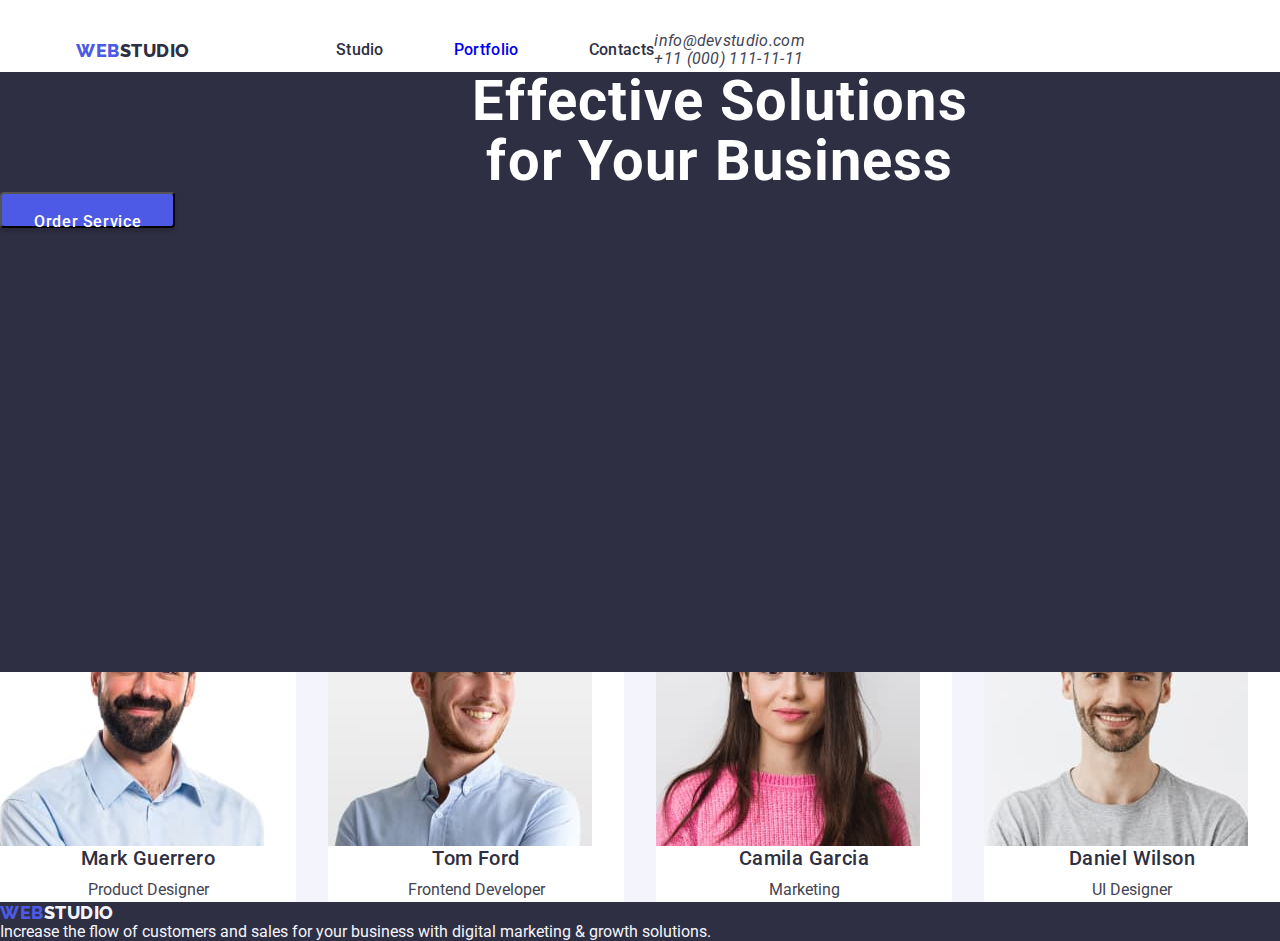
==== index.html @ 0f1f13a3 "adress" ====
<!DOCTYPE html>
<html lang="en">
 <head>
    <meta charset="UTF-8">
    <meta http-equiv="X-UA-Compatible" content="IE=edge">
    <meta name="viewport" content="width=device-width, initial-scale=1.0">
    <title>Document</title>
    <link rel="preconnect" href="https://fonts.googleapis.com">
    <link rel="preconnect" href="https://fonts.gstatic.com" crossorigin>
    <link href="https://fonts.googleapis.com/css2?family=Roboto:wght@400;500;900&display=swap" rel="stylesheet">
    <link href="https://fonts.googleapis.com/css2?family=Raleway:wght@400;500;700;800;900&display=swap" rel="stylesheet">   
    <link rel="stylesheet" href="https://cdnjs.cloudflare.com/ajax/libs/modern-normalize/1.1.0/modern-normalize.min.css"/>
    <link rel="stylesheet" href="./css/styles.css" />

 </head>
   
 <body>
  <header class="page-header">
    <div class="container page-header-container">
      <nav class="page-navigation"> 
        <a href="./index.html" class="header-logo link">Web<span class="header-logo-second">Studio</span></a>
        <ul class="menu list">
          <li class="menu-item">
             <a href="./index.html" class="menu-link link">Studio</a></li>
          <li class="menu-item">
             <a href="./portfolio.html" class="mrnu-link link">Portfolio</a></li>
          <li class="menu-item">
             <a href="" class="menu-link link">Contacts</a></li>
        </ul>
      </nav> 
      <address class="header-adress">
        <ul class="header-asdress list">
             <li class="menu-item">
               <a class="header-contacts link" href="mailto:info@devstudio.com">info@devstudio.com</a></li>
              <li class="menu-item">
                <a class="header-contacts link" href="tel:+110001111111">+11 (000) 111-11-11</a></li>
        </ul>
      
      </address>  
    </div>
  </header>
     
  <main>
  <!--section 1 Effective Solutions for Your Business-->
  <section class="hero-oder"> 
    <h1 class="hero-title">Effective Solutions<br/>for Your Business</h1>
    <button class="hero-btn" type="button">Order Service</button>
  </section>  
  
 
  <!--section 2 Feature-->
  <section class="section-feature">
    <div class="container">
      <h2 class="section-title" hidden>strategy</h2>
      <ul class="feature-list list">
        <li class="item">
          <h3 class="title">Strategy</h3>
          <p class="text">Our goal is to identify the business problem to walk away with the perfect and creative solution.</p>
        </li>
        
        <li class="item">
          <h3 class="title">Punctuality</h3>
          <p class="text">Bring the key message to the brand's audience for the best price within the shortest possible time.</p>
        </li>
  
        <li class="item">
          <h3 class="title">Diligence</h3>
          <p class="text">Research and confirm brands that present the strongest digital growth opportunities and minimize risk.</p>
        </li>
  
        <li class="item">
          <h3 class="title">Technologies</h3>
          <p class="text">Design practice focused on digital experiences. We bring forth a deep passion for problem-solving.</p>
        </li>
      </ul>
    </div>
   </section>
  
    
      
    <!--section 3 projects-->
    <section class="section-projects">
      <div class="container">
        <h2 class="section-title">What are we doing</h2>
        <ul class="projects list">
          <li class="item">
             <img src="./images/Rectangle1.jpg" width="360" alt="monitore"></li>
          <li class="item"> 
             <img src="./images/Rectangle2.jpg" width="360" alt="smartphone"></li>
          <li class="item"> 
             <img src="./images/Rectangle3.jpg" width="360" alt="smartphone+laptop"></li>
        </ul> 
      </div>
    </section>
      

  <!--section 4 Our Team-->
     <section class="section-team">
       <h2 class="section-title">Our Team</h2>
       <ul class="team list">
          <li class="item"> 
            <img class="img" src="./images/mark_guerrero.jpg" width="264" alt="Mark Guerrero">
            <h3 class="title">Mark Guerrero</h3>
            <p class="text">Product Designer</p>
          </li>
            
          <li class="item">
            <img class="img" src="./images/tom_ford.jpg" width="264" alt="Tom Ford">
            <h3 class="title">Tom Ford</h3>
            <p class="text">Frontend Developer</p>
          </li>
          
          <li class="item">
            <img class="img" src="./images/сamila_garcia.jpg" width="264" alt="Camila Garcia">
            <h3 class="title">Camila Garcia</h3>
            <p class="text">Marketing</p>
          </li>
  
          <li class="item">
            <img src="./images/daniel_wilson.jpg" width="264" alt="Daniel Wilson">
            <h3 class="title">Daniel Wilson</h3>
            <p class="text">UI Designer</p>
          </li>
       </ul>    
     </section>

  </main>
    
<!-- footer -->
  <footer class="footer">
     <a href="./index.html" class="footer-logo link" >Web<span class="footer-logo-second">Studio</span></a>
     <p class="footer-text">Increase the flow of customers and sales for your business with digital marketing & growth solutions.</p>
  </footer>  
 </body>
</html>
---- css/styles.css ----
/* цвет основного текста  #2E2F42 */
/* вторичный цвет основного текста #434455*/
/* белый #FFFFFF*/
/* акцент #4D5AE5*/
/* вторичный цвет фона #F4F4FD */
/* цвет адреса #434455 */
/* цвет логотипа синий #4D5AE5 */
/* цвет логотипа белый #F4F4FD */



:root {
  --main-font-family: "Roboto", sans-serif;
  --secondary-font-family: "Raleway", sans-serif ;
  --primary-text-color: #434455;
  --title-text-color: #2E2F42;
  --accent-color: #4D5AE5;
  --primary-white-color: #FFFFFF;
  --change-color: #404bbf;
  --backgound-Team-cloud:#F4F4FD;
  --border-line: #E7E9FC;

}

.list {
  list-style: none;
}


.link {
text-decoration: none;  
}

button {
  cursor: pointer;
}


h1,
h2,
h3,
h4,
p {
  margin-top: 0;
  margin-bottom: 0;
}

ul,
ol {
  margin-top: 0;
  margin-bottom: 0;
  padding-left: 0;
}


img {
  display: block;
}

body {
  font-family: var(--main-font-family);
  /* font-style: 400;
  font-size: 16px;
  line-height: 1,5;
  letter-spacing: 0.02em;
  background-color: var(--primary-white-color);
  color: var(--primary-text-color);   */
}

.container {
  width: 1158px;
  margin-left: auto;
  margin-right: auto;
  padding-left: 15px;
  padding-right: 15px;
}

.section {
  padding-top: 130px;
  padding-bottom: 130px;
}


/* ================= COMPONENTS ================= */

/* button*/

/* 
.button {
  font-weight: 500;
  align-items: center;
  text-align: center;
  letter-spacing: 0.04em;
  color: var(--accent-color);
  background-color: var(--primary-white-color);
  }
    */
 
.hero-btn {
  min-width: 105px;
  padding: 16px 32px;
  box-shadow: 0px 4px 4px rgba(0, 0, 0, 0.15);
  border-radius: 4px;
  position: absolute;

  height: 24px;
  font-family: var(--main-font-family);
  font-style: normal;
  font-weight: 500;
  font-size: 16px;
  line-height: 1.5;
  align-items: center;
  letter-spacing: 0.04em;
  color: var(--primary-white-color);
  background-color: var(--accent-color)
}

.hero-btn:hover,
.hero-btn:focus {;
  background-color: var(--change-color)
}


.filter-btn {
  font-family: var(--main-font-family);
  font-style: normal;
  font-weight: 500;
  font-size: 16px;
  line-height: 1.5;
  align-items: center;
  text-align: center;
  letter-spacing: 0.04em;
  color: var(--accent-color);
  background-color: var(--backgound-Team-cloud);

 }

 .filter-btn:hover,
 .filter-btn:focus {
  color: var(--primary-white-color);
  background-color: var(--change-color);
 }


.item {
  flex-basis: calc((100% - 72px) / 3);
  }

 
.title{
  margin-bottom: 8px;
} 

.menu-link-text-content {
padding-top: 32px;
padding-bottom: 32px;
border: 1px solid var(--border-line);
border-top: none;
}


/* ================= /COMPONENTS ================= */



/* ================= HEADER ================= */
.page-header {
  display: flex;
  align-items: center;
  border-bottom: 1px solid #e7e9fc;
  padding-top: 32px;
  padding-bottom: 32px;
}
.page-header-container {
  display: flex;
  align-items: center;
}

.page-navigation {
  display: flex;
  align-items: center; 
  column-gap: 70px;
  font-weight: 500;
  font-size: 16px;
  line-height: 1.5;
  letter-spacing: 0.02em;
  text-decoration: none;
  color: var(--title-text-color);} 
  

.page-navigation:hover,
.page-navigation:focus {
  color: var(--change-color);
  background-color: var(--primary-white-color);
  }

.menu {
  display: flex;
  gap: 70px;
}


.header-logo {
  
  margin-right: 76px;
  font-family: var(--secondary-font-family);
  font-weight: 800;
  font-size: 18px;
  line-height: 1.17;
  letter-spacing: 0.03em;
  text-transform: uppercase;
  text-decoration: none;
  color: var(--accent-color);
}

.header-logo:hover,
.header-logo:focus {
    color: var(--change-color);
    }


.header-logo-second {
  font-family: var(--secondary-font-family);
  font-style: normal;
  font-weight: 800;
  font-size: 18px;
  line-height: 1,17;
  align-items: center;
  letter-spacing: 0.03em;
  text-transform: uppercase;
  color: var(--title-text-color);
}


.menu-item {
  color: var(--title-text-color);
  letter-spacing: 0.02em;
}

.menu-link {
  padding-top: 24px;
  padding-bottom: 24px;
  font-weight: 500;
  font-size: 16px;
  line-height: 1.5;
  letter-spacing: 0.02em;
  color: var(--title-text-color);
}

.menu-link:hover,
.menu-link:focus {
color: var(--change-color);
background-color: var(--primary-white-color);
}


 .header-adress {
  display: flex;
  gap: 40px;
}

.header-contacts {
  color: var(--primary-text-color);  
}  
  

.header-contacts:hover,
.header-contacts:focus {
  color: var(--change-color)
  }

/* ================= /HEADER ================= */

/* ================= HERO ================= */


.hero-oder {
 position: absolute;
 width: 1440px;
 height: 600px;
 left: 0px;
 top: 72px;
 list-style: none;
 background-color: var(--title-text-color);
 }

.hero-title {
  font-size: 56px;
  line-height: 1.07;
  text-align: center;
  letter-spacing: 0.02em;
  color: var(--primary-white-color);
}


.section-title {
  color: var(--title-text-color);
  font-weight: 700;
  font-size: 36px;
  line-height: 1.11;
  text-align: center;
  letter-spacing: 0.02em;
  text-transform: capitalize;   
  }

  .title {
    font-weight: 500;
    font-size: 20px;
    line-height: 1.2;
    list-style: none;
    letter-spacing: 0.02em;
    color: var(--title-text-color);
  }


/* ================= /HERO ================= */


/* ================= Feature ================= */


.feature-list {
  display: flex;
  align-items: flex-start;
  padding: 0px;
  gap: 8px;
  fl

}

.feature-list .text {
  color: var(--primary-text-color);
  line-height: 1.5;
  }

/* ================= projects ================= */

.projects {
  display: flex;
  column-gap: 24;
align-items: flex-start;
padding: 0px;
}

.section-projects .section-title { 
  color: var(--title-text-color);
  }
.section-projects .projects {
    list-style: none;
  } 

.section-projects .item {
  color: var(--primary-text-color);
  list-style: none;
  }
/* ================= /projects ================= */

/* =================  our team  ================= */

.section-team {
  
  background-color: var(--backgound-Team-cloud);

  }
  .team {
    display: flex;
    Padding: 0px, 0px, 32px, 0px;
    Gap: 32px;
  }  

  .section-team .section-title {
  font-weight: 700;
  font-size: 36px;
  line-height: 1.11;
  color: var(--title-text-color);
}
 
.team .item {
  background-color: var(--primary-white-color);
} 


.team .title {
  line-height: 1.2;
  text-align: center;
  color: var(--title-text-color);
}

.team .text {
  line-height: 1.5;
  text-align: center;
  color: var(--primary-text-color);
}

/* =================  /our team  ================= */
 
/* =================  footer  ================= */

.footer {
  background-color: var(--title-text-color);
}

.footer-logo {
  font-family: var(--secondary-font-family);
  font-style: normal;
  font-weight: 800;
  font-size: 18px;
  line-height: 1.17;
  align-items: center;
  letter-spacing: 0.03em;
  text-transform: uppercase; 
  text-decoration: none;
  color: var(--accent-color);

}

.footer-logo-second {
  color: var(--backgound-Team-cloud);
} 

.footer-text {
  color: var(--backgound-Team-cloud);
 }

 
 /* Hero-projects */
 

 .hero-btn .hero-btn {
 text-align: center;
}
/* 
 .filter-btn {
  font-family: var(--main-font-family);
  font-style: normal;
  font-weight: 500;
  font-size: 16px;
  line-height: 1.5;
  align-items: center;
  text-align: center;
  letter-spacing: 0.04em;
  color: var(--accent-color);
  background-color: var(--backgound-Team-cloud);

 }

 .filter-btn:hover,
 .filter-btn:focus {
  color: var(--primary-white-color);
  background-color: var(--change-color);
 } */

.item {
  text-decoration: none;
}


.menu-link .section-title-projects {
font-weight: 500;
font-size: 20px;
line-height: 1.2;
letter-spacing: 0.02em;
color: var(--title-text-color);
}

.menu-link .text-projects {
  line-height: 1.5;
  color: var(--primary-text-color);
}  





/* .header {
font-family: var(--secondary-font-family);
font-style: normal;
font-weight: 800;
font-size: 18px;
line-height: 1.17;
align-items: center;
letter-spacing: 0.03em;
text-transform: uppercase;
} */

/*   
 }
#description {
  color: var(--primary-white-color) ;
  background-color: var(--primary-text-color);
} */

/* 
* {
  box-sizing: border-box;
}


.menu {
  display: flex;
  gap: 8px;
  
  padding: 15px;
  margin: 0;
  list-style: none;
  border-radius: 4px;
  background-color: #2196f3;
  box-shadow: 0px 2px 1px -1px rgba(0, 0, 0, 0.2),
    0px 1px 1px 0px rgba(0, 0, 0, 0.14), 0px 1px 3px 0px rgba(0, 0, 0, 0.12);
}
*/
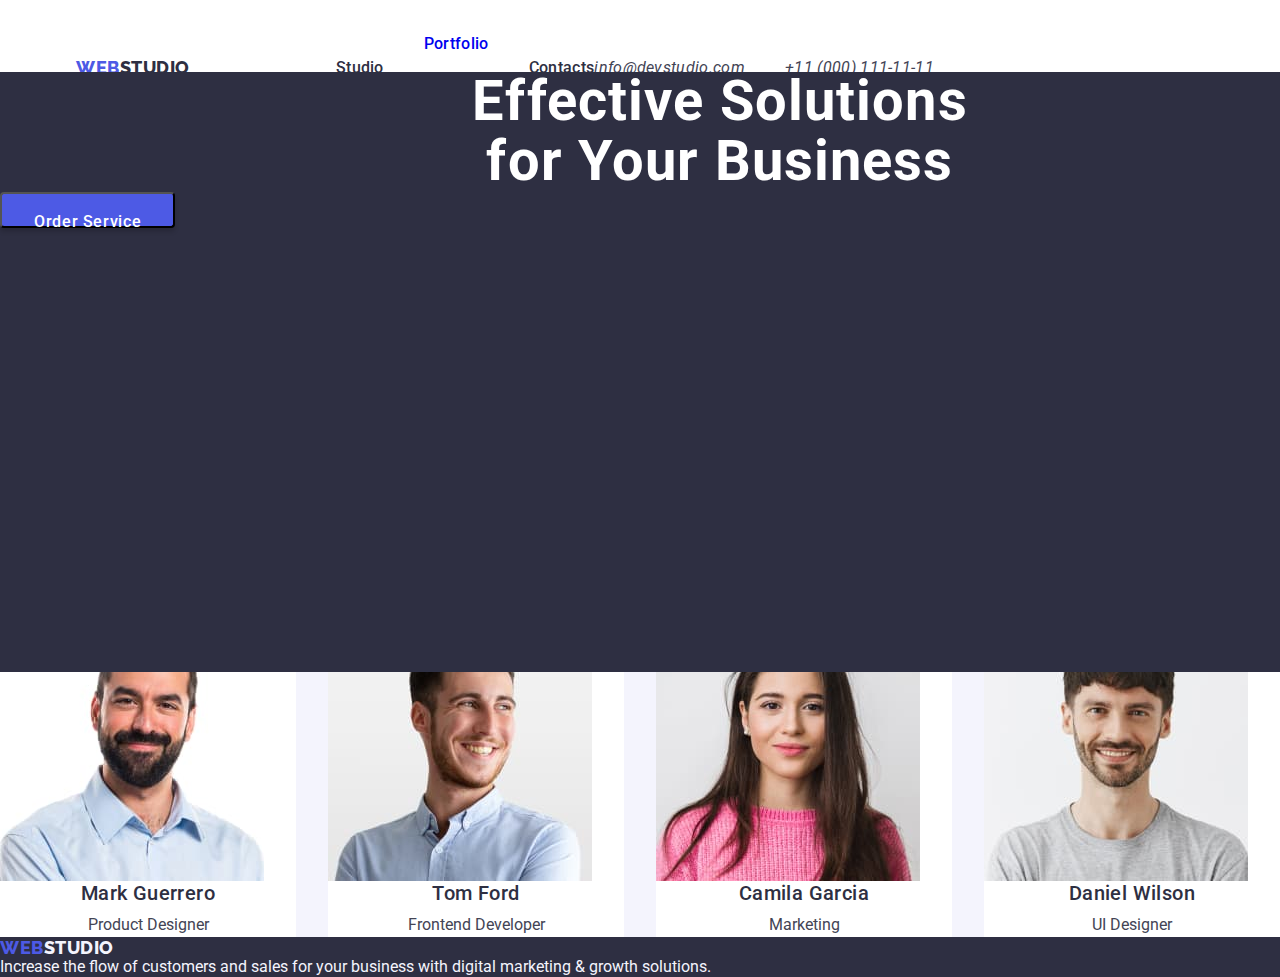
==== commit a43bdd33: "gap 2" ====
--- a/index.html
+++ b/index.html
@@ -29,7 +29,7 @@
         </ul>
       </nav> 
       <address class="header-adress">
-        <ul class="header-asdress list">
+        <ul class="header-asdress-list list">
              <li class="menu-item">
                <a class="header-contacts link" href="mailto:info@devstudio.com">info@devstudio.com</a></li>
               <li class="menu-item">
--- a/css/styles.css
+++ b/css/styles.css
@@ -194,11 +194,6 @@
   color: var(--change-color);
   background-color: var(--primary-white-color);
   }
-
-.menu {
-  display: flex;
-  gap: 70px;
-}
 
 
 .header-logo {
@@ -232,8 +227,21 @@
   color: var(--title-text-color);
 }
 
+.header-asdress-list {
+  display: flex;
+  gap: 40px;
+
+}
+
+.menu {
+  display: flex;
+  gap: 40px;
+
+}
 
 .menu-item {
+  display: flex;
+  gap: 70px;
   color: var(--title-text-color);
   letter-spacing: 0.02em;
 }
@@ -255,12 +263,9 @@
 }
 
 
- .header-adress {
+.header-contacts {
   display: flex;
   gap: 40px;
-}
-
-.header-contacts {
   color: var(--primary-text-color);  
 }  
   
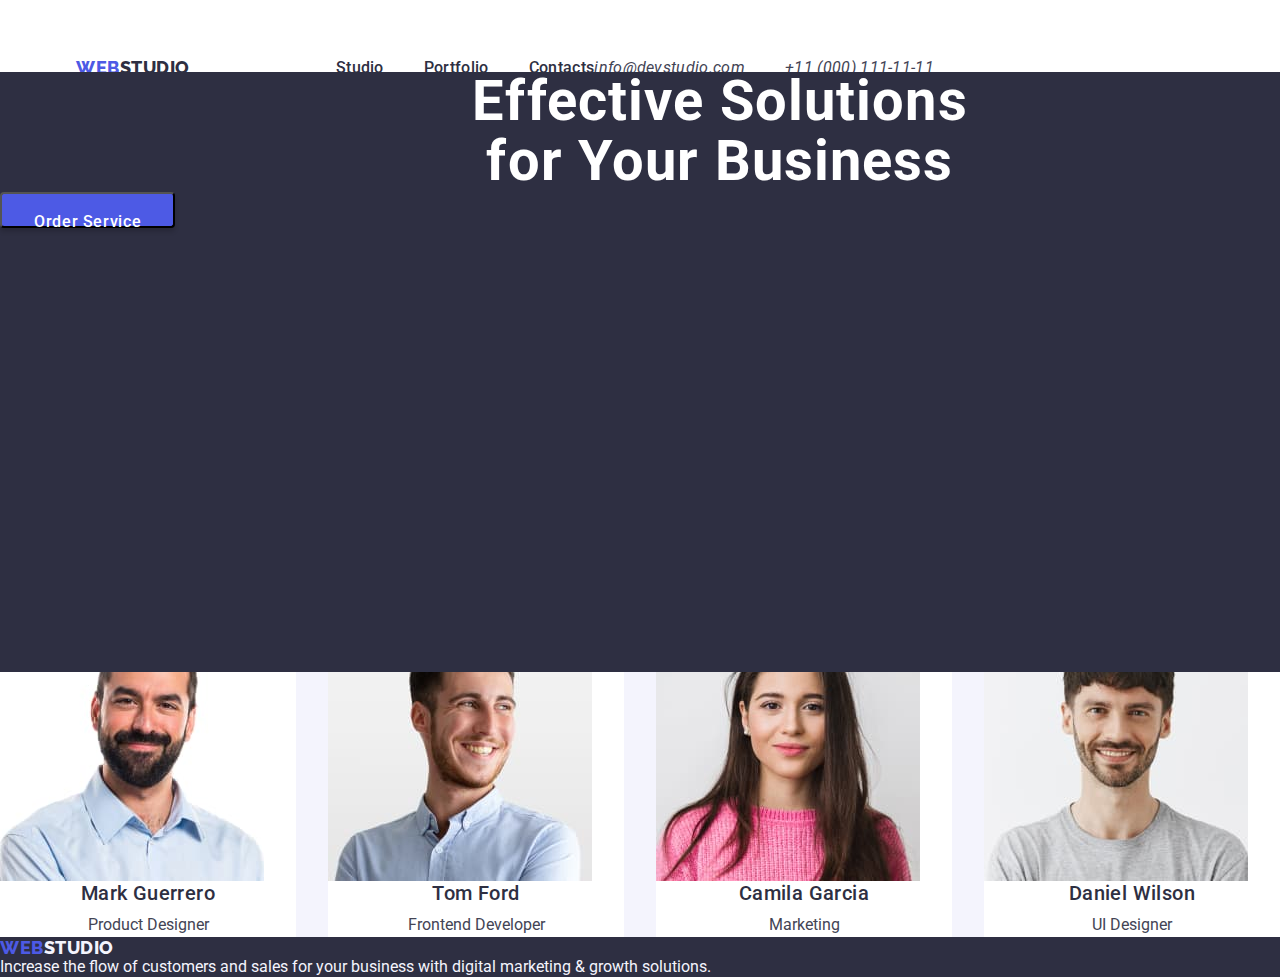
==== commit 17589d9c: "menu" ====
--- a/index.html
+++ b/index.html
@@ -23,7 +23,7 @@
           <li class="menu-item">
              <a href="./index.html" class="menu-link link">Studio</a></li>
           <li class="menu-item">
-             <a href="./portfolio.html" class="mrnu-link link">Portfolio</a></li>
+             <a href="./portfolio.html" class="menu-link link">Portfolio</a></li>
           <li class="menu-item">
              <a href="" class="menu-link link">Contacts</a></li>
         </ul>
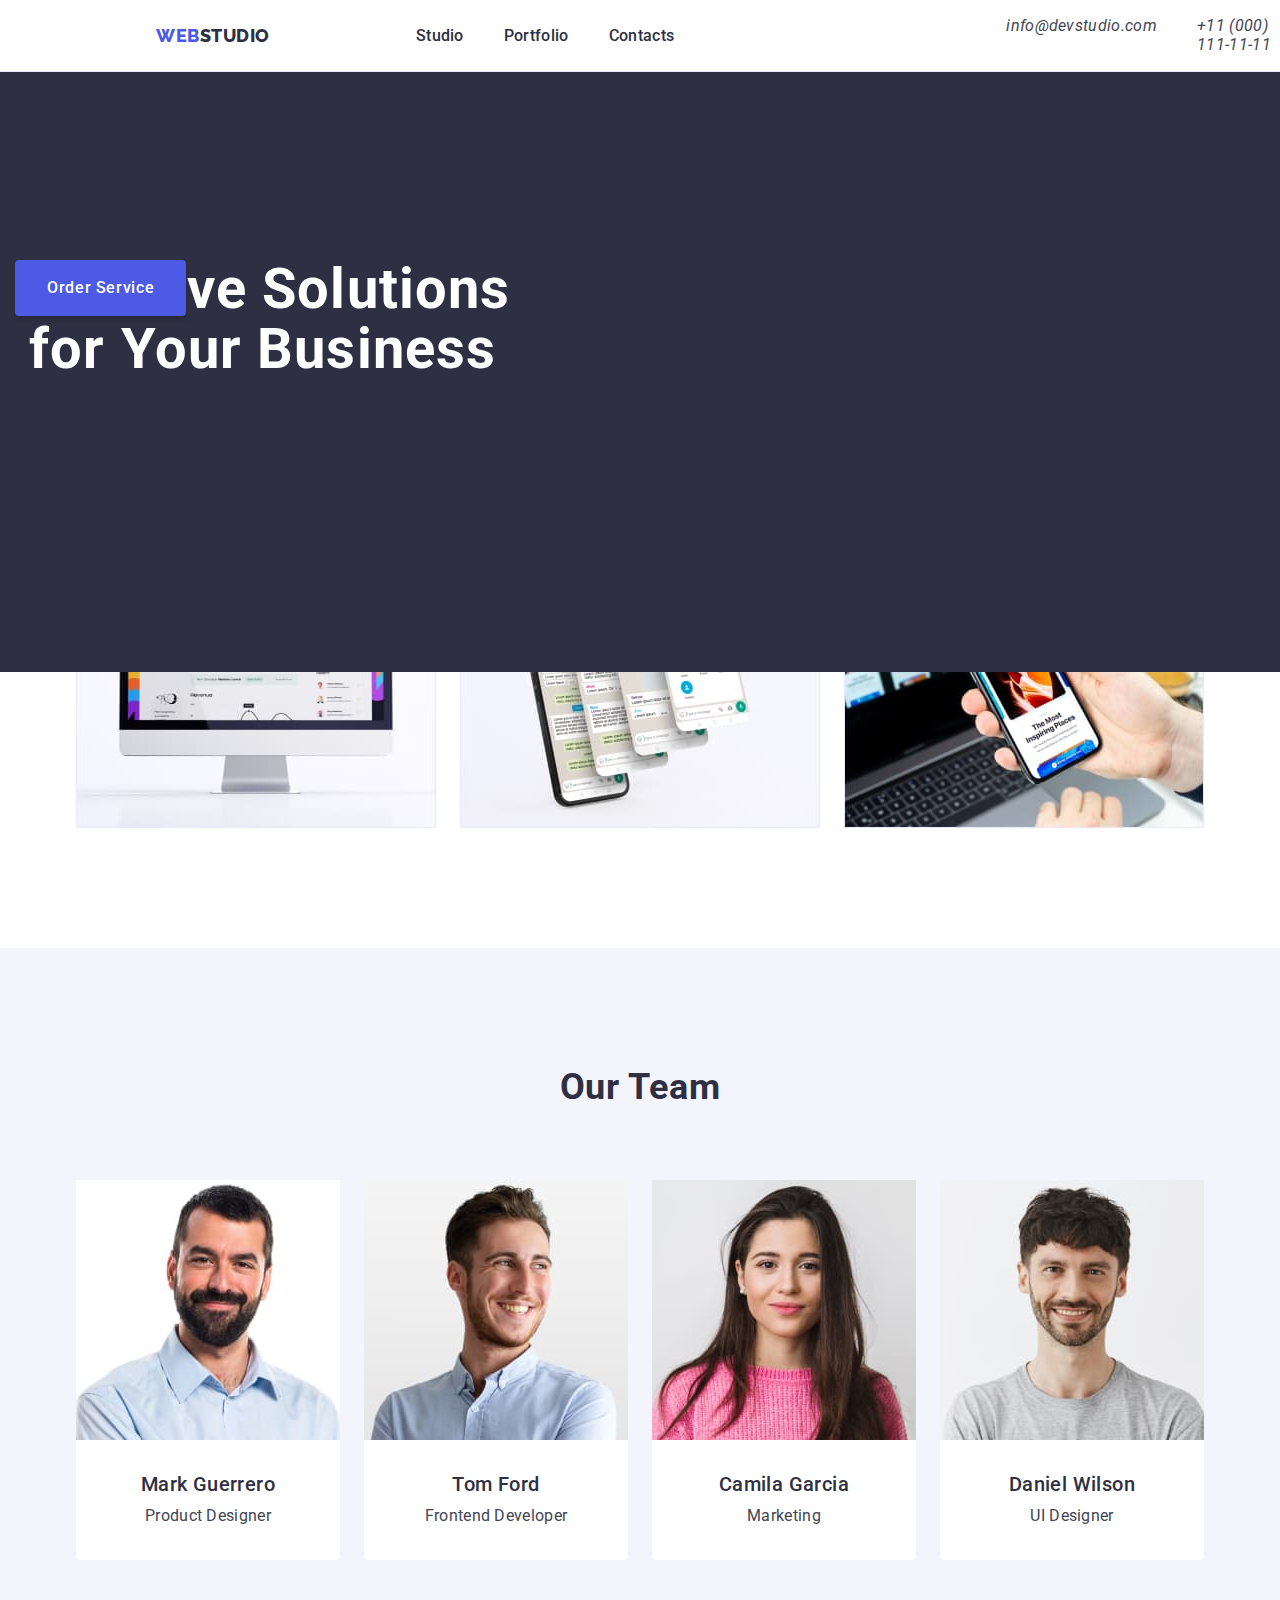
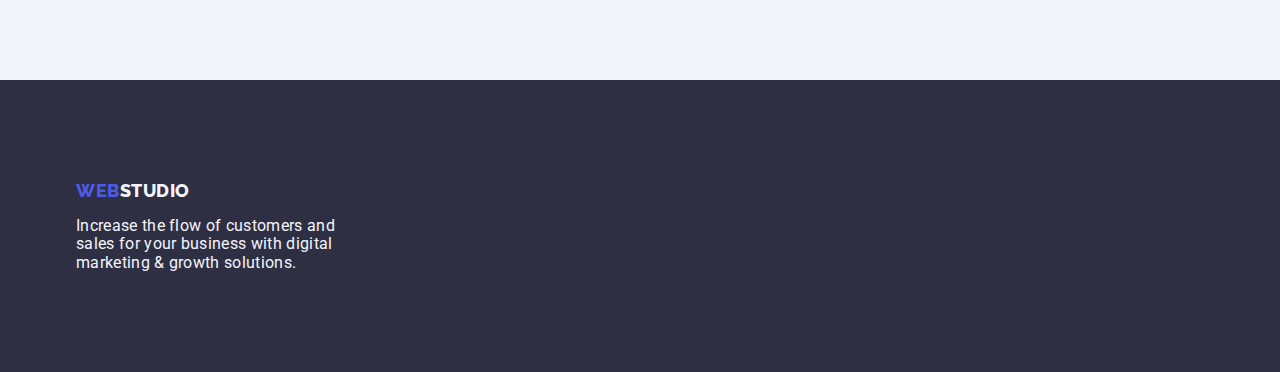
==== commit 9c9ac607: "container" ====
--- a/index.html
+++ b/index.html
@@ -35,7 +35,6 @@
               <li class="menu-item">
                 <a class="header-contacts link" href="tel:+110001111111">+11 (000) 111-11-11</a></li>
         </ul>
-      
       </address>  
     </div>
   </header>
@@ -43,8 +42,11 @@
   <main>
   <!--section 1 Effective Solutions for Your Business-->
   <section class="hero-oder"> 
-    <h1 class="hero-title">Effective Solutions<br/>for Your Business</h1>
-    <button class="hero-btn" type="button">Order Service</button>
+    <div class="container hero-oder-container">
+      <h1 class="hero-title">Effective Solutions<br/>for Your Business</h1>
+      <button class="hero-btn" type="button">Order Service</button>
+    </div>                                                                                                                                                                                                                                                                                                                                                                                       
+
   </section>  
   
  
@@ -52,6 +54,7 @@
   <section class="section-feature">
     <div class="container">
       <h2 class="section-title" hidden>strategy</h2>
+      
       <ul class="feature-list list">
         <li class="item">
           <h3 class="title">Strategy</h3>
@@ -96,40 +99,56 @@
 
   <!--section 4 Our Team-->
      <section class="section-team">
-       <h2 class="section-title">Our Team</h2>
-       <ul class="team list">
-          <li class="item"> 
-            <img class="img" src="./images/mark_guerrero.jpg" width="264" alt="Mark Guerrero">
-            <h3 class="title">Mark Guerrero</h3>
-            <p class="text">Product Designer</p>
-          </li>
-            
-          <li class="item">
-            <img class="img" src="./images/tom_ford.jpg" width="264" alt="Tom Ford">
-            <h3 class="title">Tom Ford</h3>
-            <p class="text">Frontend Developer</p>
-          </li>
-          
-          <li class="item">
-            <img class="img" src="./images/сamila_garcia.jpg" width="264" alt="Camila Garcia">
-            <h3 class="title">Camila Garcia</h3>
-            <p class="text">Marketing</p>
-          </li>
-  
-          <li class="item">
-            <img src="./images/daniel_wilson.jpg" width="264" alt="Daniel Wilson">
-            <h3 class="title">Daniel Wilson</h3>
-            <p class="text">UI Designer</p>
-          </li>
-       </ul>    
+      <div class="container">
+        <h2 class="section-title">Our Team</h2>
+        <ul class="team list">
+           <li class="item"> 
+             <img class="img" src="./images/mark_guerrero.jpg" width="264" alt="Mark Guerrero">
+             <div class="team-item-content">
+              <h3 class="title">Mark Guerrero</h3>
+              <p class="text">Product Designer</p>
+             </div>
+             
+           </li>
+             
+           <li class="item">
+             <img class="img" src="./images/tom_ford.jpg" width="264" alt="Tom Ford">
+             <div class="team-item-content">
+              <h3 class="title">Tom Ford</h3>
+              <p class="text">Frontend Developer</p>
+             </div>
+           </li>
+           
+           <li class="item">
+             <img class="img" src="./images/сamila_garcia.jpg" width="264" alt="Camila Garcia">
+             <div class="team-item-content">
+              <h3 class="title">Camila Garcia</h3>
+              <p class="text">Marketing</p>
+             </div>
+              
+           </li>
+   
+           <li class="item">
+             <img src="./images/daniel_wilson.jpg" width="264" alt="Daniel Wilson">
+             <div class="team-item-content">
+              <h3 class="title">Daniel Wilson</h3>
+             <p class="text">UI Designer</p>
+             </div>
+           </li>
+        </ul>    
+      </div>
+       
      </section>
 
   </main>
     
 <!-- footer -->
   <footer class="footer">
-     <a href="./index.html" class="footer-logo link" >Web<span class="footer-logo-second">Studio</span></a>
-     <p class="footer-text">Increase the flow of customers and sales for your business with digital marketing & growth solutions.</p>
+    <div class="container">
+      <a class="footer-logo link" href="./index.html" >Web<span class="footer-logo-second">Studio</span></a>
+      <p class="footer-text">Increase the flow of customers and sales for your business with digital marketing & growth solutions.</p>
+    </div>
+
   </footer>  
  </body>
 </html>--- a/css/styles.css
+++ b/css/styles.css
@@ -60,12 +60,13 @@
 
 body {
   font-family: var(--main-font-family);
-  /* font-style: 400;
+  font-style: normal;
+  font-weight: 400;
   font-size: 16px;
   line-height: 1,5;
   letter-spacing: 0.02em;
   background-color: var(--primary-white-color);
-  color: var(--primary-text-color);   */
+  color: var(--primary-text-color);  
 }
 
 .container {
@@ -77,9 +78,9 @@
 }
 
 .section {
-  padding-top: 130px;
-  padding-bottom: 130px;
-}
+  padding-top: 120px;
+  padding-bottom: 120px;
+} 
 
 
 /* ================= COMPONENTS ================= */
@@ -98,13 +99,14 @@
     */
  
 .hero-btn {
-  min-width: 105px;
+  min-width: 169px;
+  height: 56px;
   padding: 16px 32px;
   box-shadow: 0px 4px 4px rgba(0, 0, 0, 0.15);
+  border: none;
   border-radius: 4px;
   position: absolute;
-
-  height: 24px;
+  
   font-family: var(--main-font-family);
   font-style: normal;
   font-weight: 500;
@@ -123,6 +125,9 @@
 
 
 .filter-btn {
+  padding: 12px 24px;
+  border: 1px solid var(--border-line);
+  border-radius: 4px;
   font-family: var(--main-font-family);
   font-style: normal;
   font-weight: 500;
@@ -138,6 +143,7 @@
 
  .filter-btn:hover,
  .filter-btn:focus {
+  border: 1px solid transparent;
   color: var(--primary-white-color);
   background-color: var(--change-color);
  }
@@ -166,8 +172,10 @@
 
 /* ================= HEADER ================= */
 .page-header {
-  display: flex;
-  align-items: center;
+width: 1440px;
+height: 72px;
+display: flex;  
+align-items: center;
   border-bottom: 1px solid #e7e9fc;
   padding-top: 32px;
   padding-bottom: 32px;
@@ -175,6 +183,9 @@
 .page-header-container {
   display: flex;
   align-items: center;
+  padding-top: 188px;
+  padding-bottom: 188px;
+
 }
 
 .page-navigation {
@@ -186,7 +197,8 @@
   line-height: 1.5;
   letter-spacing: 0.02em;
   text-decoration: none;
-  color: var(--title-text-color);} 
+  color: var(--title-text-color);
+} 
   
 
 .page-navigation:hover,
@@ -227,11 +239,6 @@
   color: var(--title-text-color);
 }
 
-.header-asdress-list {
-  display: flex;
-  gap: 40px;
-
-}
 
 .menu {
   display: flex;
@@ -263,13 +270,17 @@
 }
 
 
-.header-contacts {
+.header-asdress-list {
+  display: flex;
+  gap: 40px;
+  margin-left: 332px;
+}
+ .header-contacts {
   display: flex;
   gap: 40px;
   color: var(--primary-text-color);  
 }  
   
-
 .header-contacts:hover,
 .header-contacts:focus {
   color: var(--change-color)
@@ -279,8 +290,9 @@
 
 /* ================= HERO ================= */
 
-
-.hero-oder {
+.hero-oder-container {
+ padding-top: 188px;
+ padding-bottom: 188px;
  position: absolute;
  width: 1440px;
  height: 600px;
@@ -291,7 +303,9 @@
  }
 
 .hero-title {
+  max-width: 496px;
   font-size: 56px;
+  position: absolute;
   line-height: 1.07;
   text-align: center;
   letter-spacing: 0.02em;
@@ -324,14 +338,24 @@
 
 /* ================= Feature ================= */
 
+.section-feature {
+  padding-top: 120px;
+  padding-bottom: 120px;
+  
+}
+/* .section-title-strategy {
+  visually: hidden;
+} */
 
 .feature-list {
   display: flex;
   align-items: flex-start;
   padding: 0px;
-  gap: 8px;
-  fl
-
+  gap: 24px;
+
+}
+.feature-list .item {
+  width: calc((100% - 72px) / 4);
 }
 
 .feature-list .text {
@@ -341,18 +365,30 @@
 
 /* ================= projects ================= */
 
-.projects {
-  display: flex;
-  column-gap: 24;
-align-items: flex-start;
-padding: 0px;
-}
+.hero-projects-container {
+  padding-top: 96px; 
+  padding-bottom: 120px;
+  display: flex;
+  justify-content: center;
+  gap: 24px;
+  margin-bottom: 72px;
+
+}
+
+.section-projects {
+  padding-bottom: 120px;
+  }
 
 .section-projects .section-title { 
+  margin-bottom: 72px;
   color: var(--title-text-color);
   }
 .section-projects .projects {
-    list-style: none;
+  display: flex;
+  gap: 24px;
+  align-items: flex-start;
+  padding: 0px;
+  list-style: none;
   } 
 
 .section-projects .item {
@@ -364,17 +400,19 @@
 /* =================  our team  ================= */
 
 .section-team {
-  
+  padding-top: 120px; 
+  padding-bottom: 120px;
   background-color: var(--backgound-Team-cloud);
 
   }
   .team {
     display: flex;
     Padding: 0px, 0px, 32px, 0px;
-    Gap: 32px;
+    Gap: 24px;
   }  
 
   .section-team .section-title {
+  margin-bottom: 72px;
   font-weight: 700;
   font-size: 36px;
   line-height: 1.11;
@@ -382,11 +420,16 @@
 }
  
 .team .item {
+  border-radius: 0px 0px 4px 4px;
   background-color: var(--primary-white-color);
 } 
 
+.team-item-content {
+  padding: 32px 16px;
+}
 
 .team .title {
+  margin-bottom: 8px;
   line-height: 1.2;
   text-align: center;
   color: var(--title-text-color);
@@ -403,10 +446,15 @@
 /* =================  footer  ================= */
 
 .footer {
+
+  padding-top: 100px; 
+  padding-bottom: 100px;
   background-color: var(--title-text-color);
 }
 
 .footer-logo {
+  display: inline-block;
+  margin-bottom: 16px;
   font-family: var(--secondary-font-family);
   font-style: normal;
   font-weight: 800;
@@ -425,6 +473,7 @@
 } 
 
 .footer-text {
+  max-width: 264px;
   color: var(--backgound-Team-cloud);
  }
 
@@ -475,8 +524,23 @@
 }  
 
 
-
-
+.portfolio-list {
+  display: flex;
+  flex-wrap: wrap;
+  column-gap: 24px;
+  row-gap: 48px; 
+}
+
+.menu-item-portfolio {
+  width: calc((100% - 48px) / 3);
+}
+
+.menu-link-portfolio {
+  padding: 32px 16px;
+  border: 1px solid var(--border-line)
+  border-top: none; 
+  margin-bottom: 8px; 
+}
 
 /* .header {
 font-family: var(--secondary-font-family);
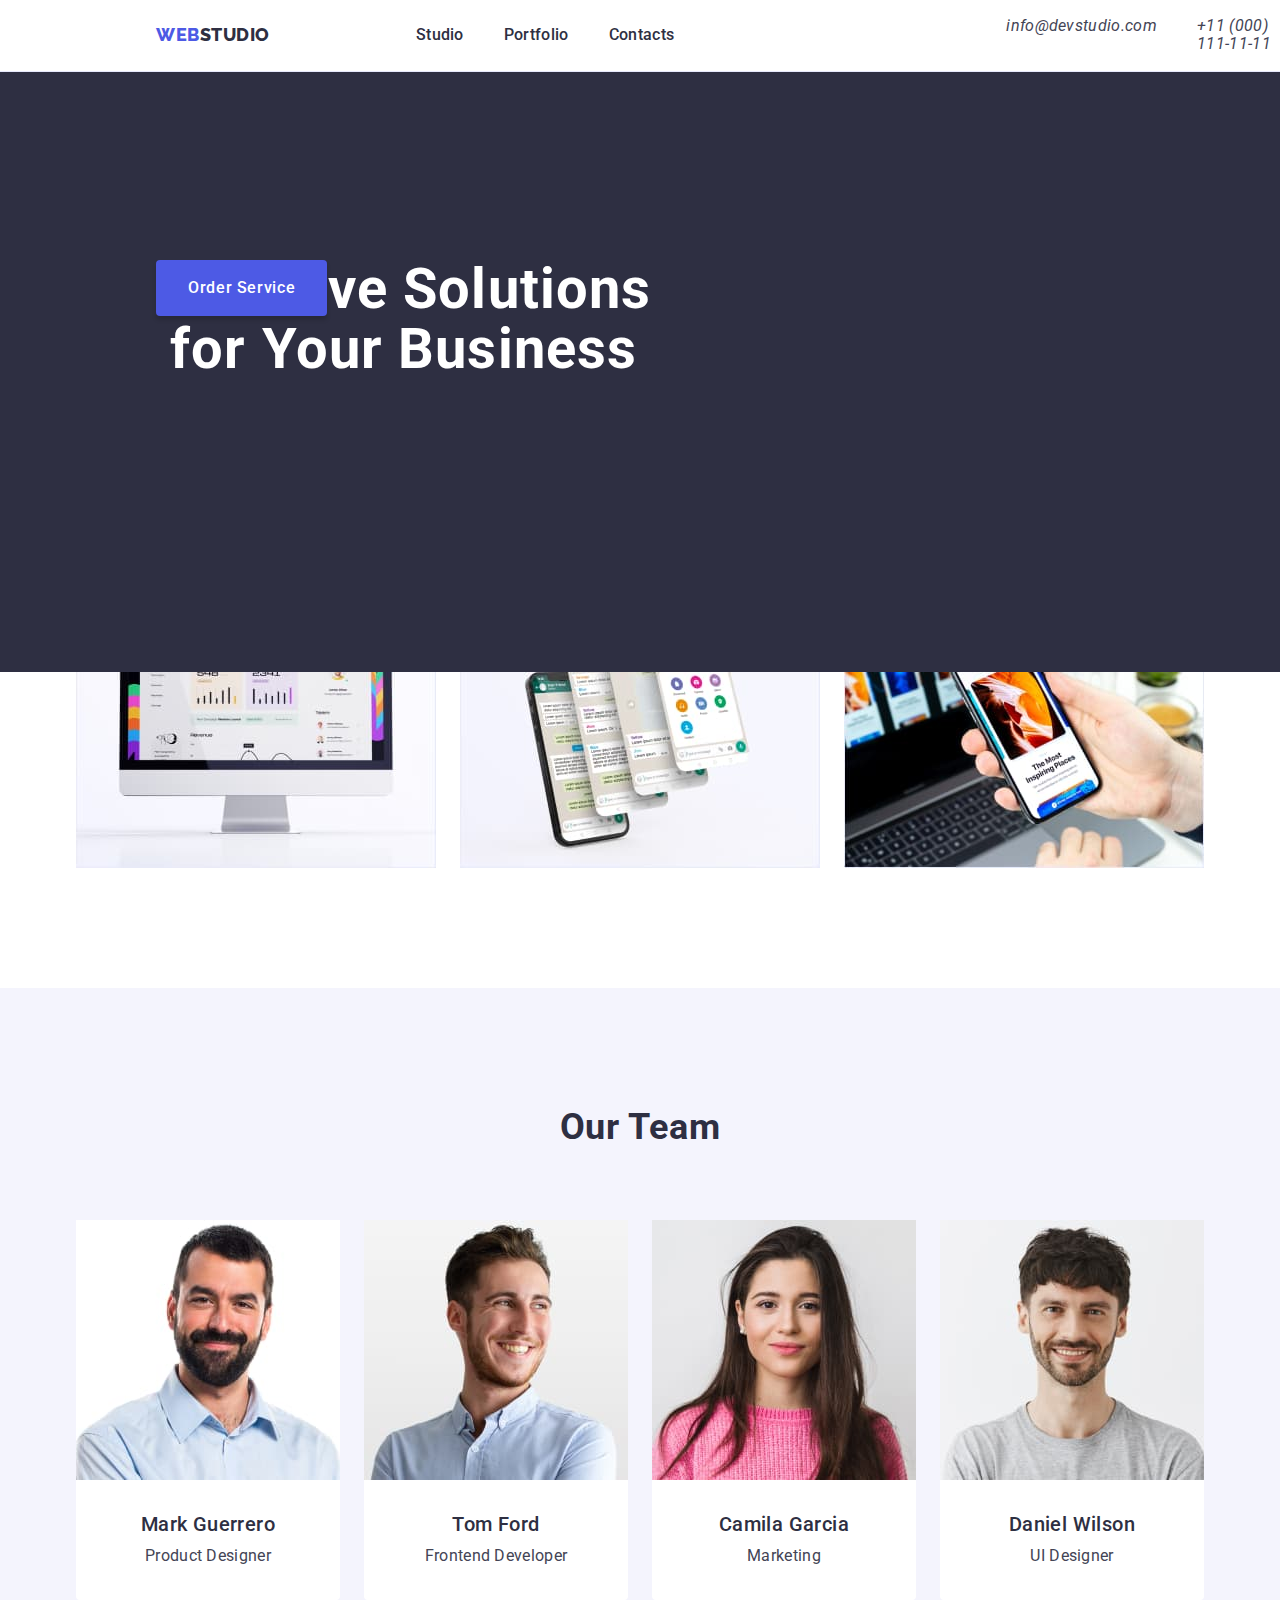
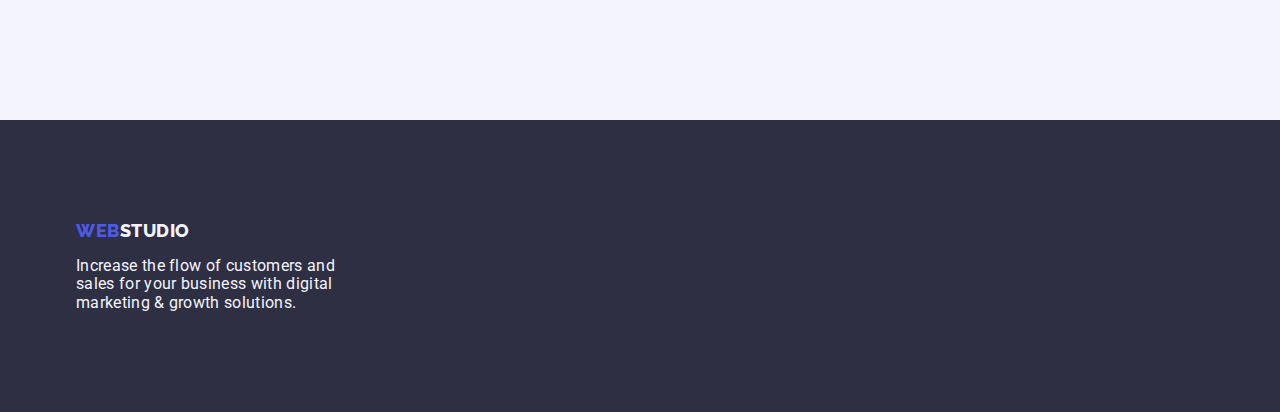
==== commit 5e1c3354: "12" ====
--- a/index.html
+++ b/index.html
@@ -53,7 +53,7 @@
   <!--section 2 Feature-->
   <section class="section-feature">
     <div class="container">
-      <h2 class="section-title" hidden>strategy</h2>
+      <h2 class="section-title" visually-hidden>strategy</h2>
       
       <ul class="feature-list list">
         <li class="item">
--- a/css/styles.css
+++ b/css/styles.css
@@ -165,7 +165,10 @@
 border-top: none;
 }
 
-
+.visually-hidden {
+  position: fixed;
+  transform: scale(0);
+}
 /* ================= /COMPONENTS ================= */
 
 
@@ -182,9 +185,12 @@
 }
 .page-header-container {
   display: flex;
+  width: 1158px;  
   align-items: center;
-  padding-top: 188px;
-  padding-bottom: 188px;
+  /* padding-top: 188px;
+  padding-bottom: 188px; */
+  border-bottom: 1px solid #e7e9fc
+
 
 }
 
@@ -274,6 +280,7 @@
   display: flex;
   gap: 40px;
   margin-left: 332px;
+
 }
  .header-contacts {
   display: flex;
@@ -290,7 +297,8 @@
 
 /* ================= HERO ================= */
 
-.hero-oder-container {
+
+.hero-oder {
  padding-top: 188px;
  padding-bottom: 188px;
  position: absolute;
@@ -365,15 +373,21 @@
 
 /* ================= projects ================= */
 
-.hero-projects-container {
+.hero-projects {
   padding-top: 96px; 
   padding-bottom: 120px;
+}
+
+.hero-projects-container {
+
   display: flex;
   justify-content: center;
   gap: 24px;
   margin-bottom: 72px;
 
 }
+
+
 
 .section-projects {
   padding-bottom: 120px;
@@ -394,6 +408,8 @@
 .section-projects .item {
   color: var(--primary-text-color);
   list-style: none;
+  width: calc((100% - 48px) / 3)
+
   }
 /* ================= /projects ================= */
 
@@ -480,10 +496,68 @@
  
  /* Hero-projects */
  
-
- .hero-btn .hero-btn {
- text-align: center;
-}
+.hero-filter {
+  display: flex; 
+  justify-content: center;
+  gap: 24px;
+  margin-bottom: 72px; 
+
+}
+
+
+.hero-item {
+  text-decoration: none;
+}
+
+.menu-link .section-title-projects {
+font-weight: 500;
+font-size: 20px;
+line-height: 1.2;
+letter-spacing: 0.02em;
+color: var(--title-text-color);
+}
+
+.menu-link .text-projects {
+  line-height: 1.5;
+  color: var(--primary-text-color);
+}  
+
+
+.portfolio-list {
+  display: flex;
+  flex-wrap: wrap;
+  column-gap: 24px;
+  row-gap: 48px; 
+
+}
+
+.menu-item-portfolio {
+  width: calc((100% - 48px) / 3);
+}
+
+.menu-link-portfolio {
+  padding: 32px 16px;
+  border: 1px solid var(--border-line)
+  border-top: none; 
+
+}
+
+.menu-link-text-content {
+  padding: 32px 16px;
+
+}
+
+.section-title-projects {
+  margin-bottom: 8px
+}
+
+
+
+
+
+
+
+/* ______________________________________ */
 /* 
  .filter-btn {
   font-family: var(--main-font-family);
@@ -504,44 +578,6 @@
   color: var(--primary-white-color);
   background-color: var(--change-color);
  } */
-
-.item {
-  text-decoration: none;
-}
-
-
-.menu-link .section-title-projects {
-font-weight: 500;
-font-size: 20px;
-line-height: 1.2;
-letter-spacing: 0.02em;
-color: var(--title-text-color);
-}
-
-.menu-link .text-projects {
-  line-height: 1.5;
-  color: var(--primary-text-color);
-}  
-
-
-.portfolio-list {
-  display: flex;
-  flex-wrap: wrap;
-  column-gap: 24px;
-  row-gap: 48px; 
-}
-
-.menu-item-portfolio {
-  width: calc((100% - 48px) / 3);
-}
-
-.menu-link-portfolio {
-  padding: 32px 16px;
-  border: 1px solid var(--border-line)
-  border-top: none; 
-  margin-bottom: 8px; 
-}
-
 /* .header {
 font-family: var(--secondary-font-family);
 font-style: normal;
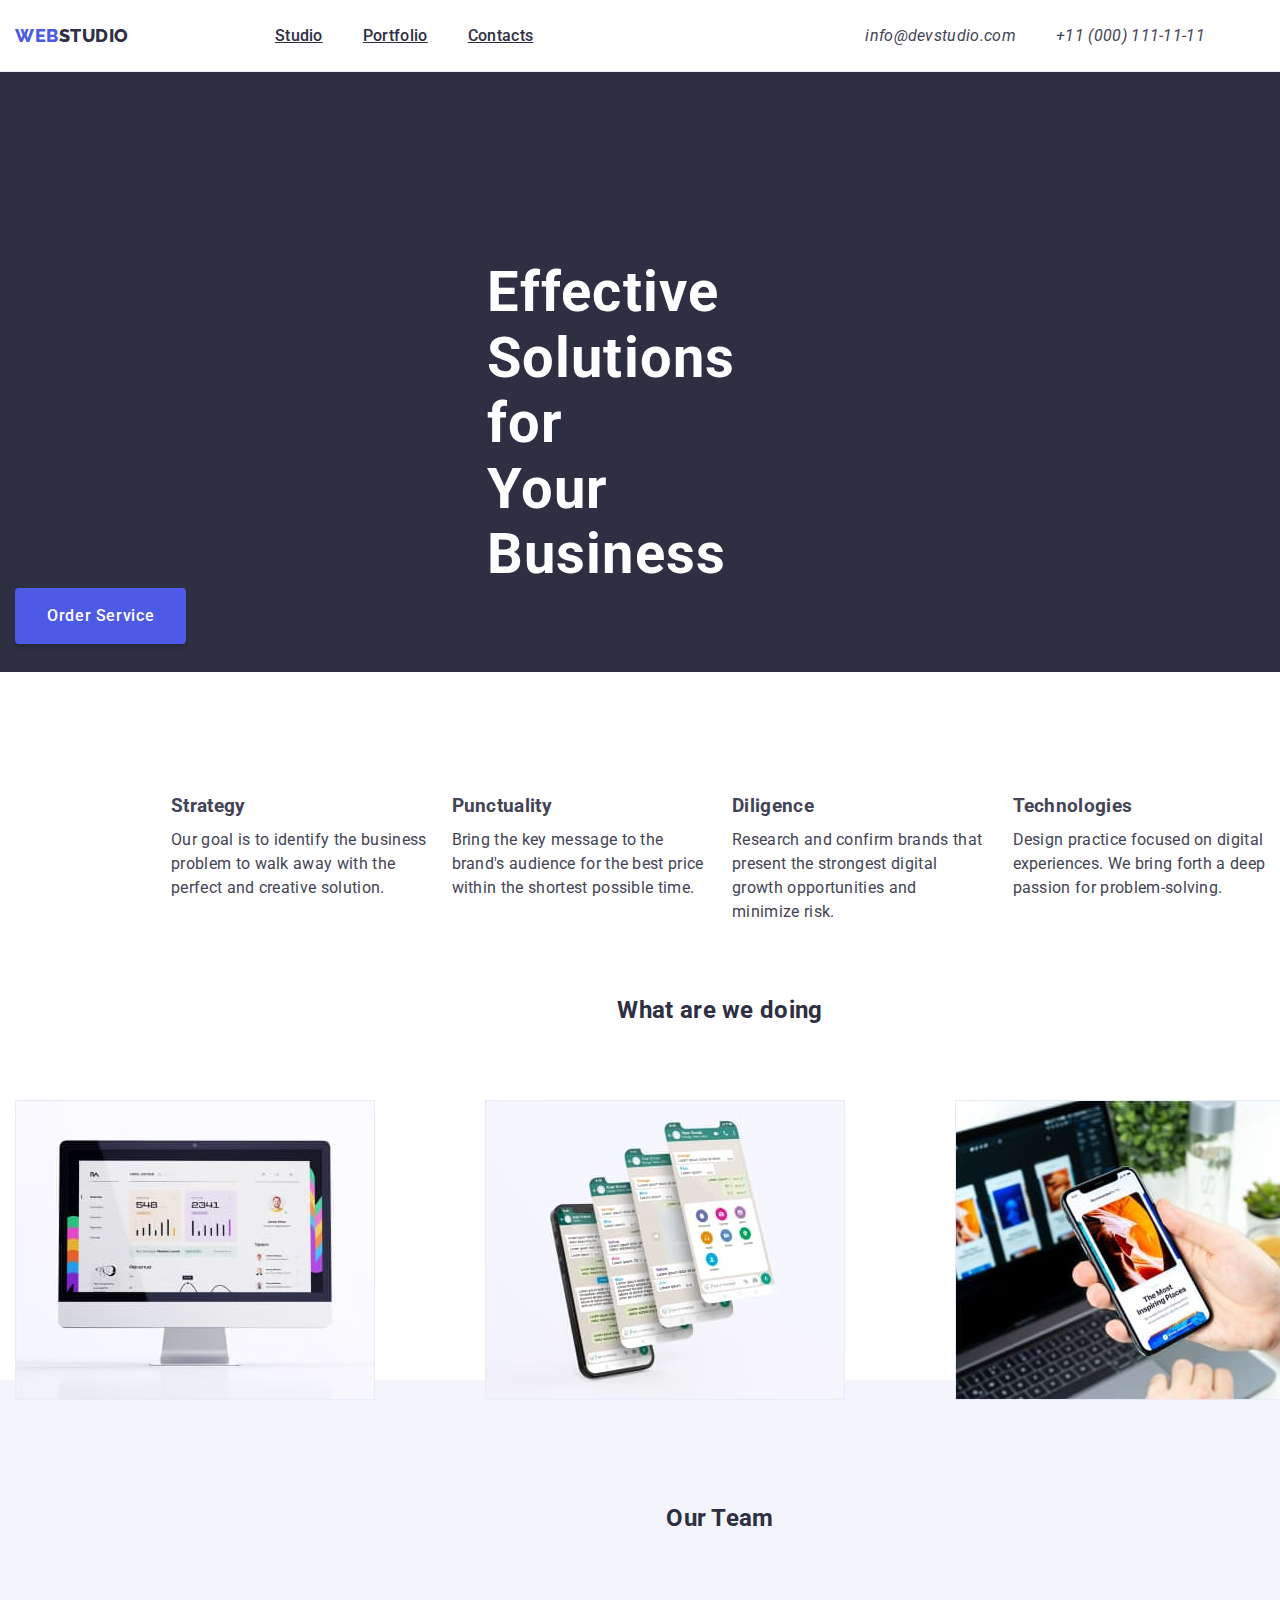
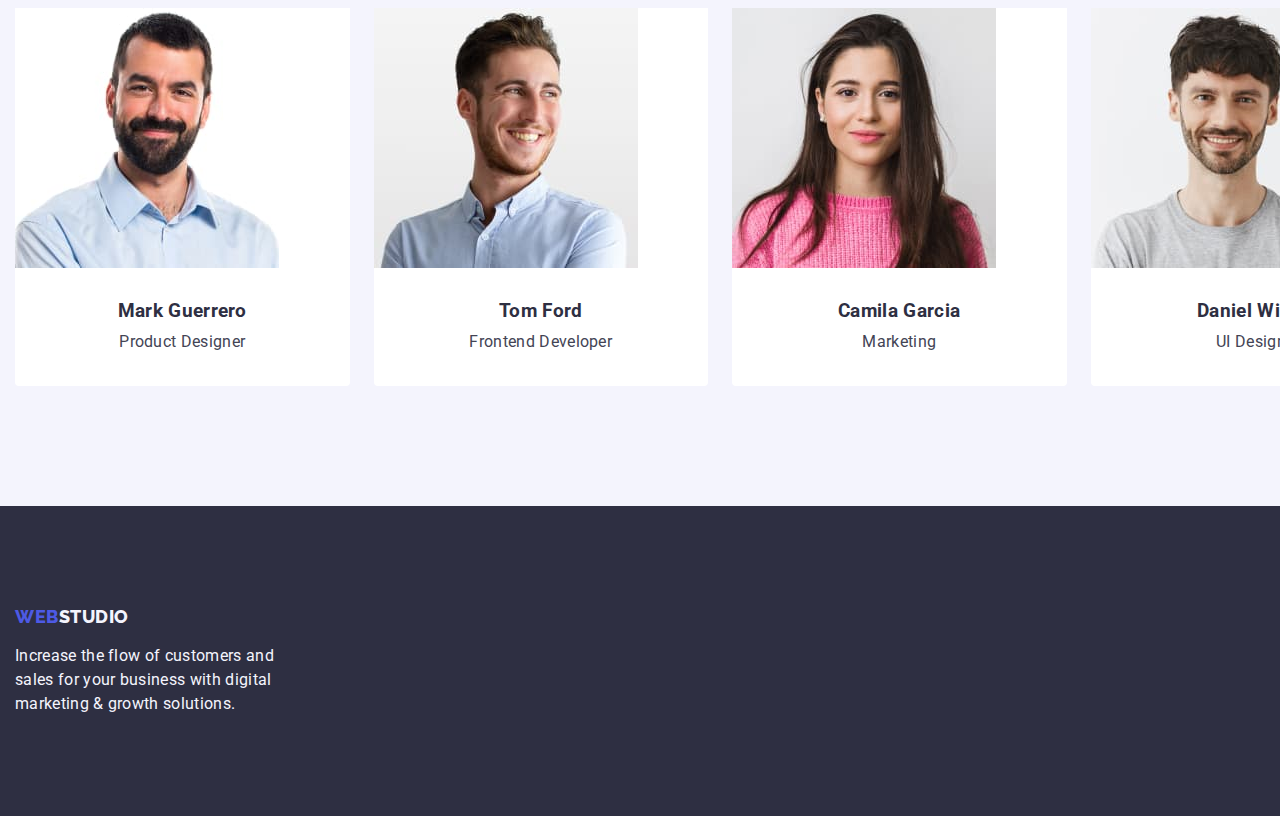
==== commit 06fa2166: "23" ====
--- a/index.html
+++ b/index.html
@@ -7,7 +7,7 @@
     <title>Document</title>
     <link rel="preconnect" href="https://fonts.googleapis.com">
     <link rel="preconnect" href="https://fonts.gstatic.com" crossorigin>
-    <link href="https://fonts.googleapis.com/css2?family=Roboto:wght@400;500;900&display=swap" rel="stylesheet">
+    <link href="https://fonts.googleapis.com/css2?family=Roboto:wght@400;500;700;900&display=swap" rel="stylesheet">
     <link href="https://fonts.googleapis.com/css2?family=Raleway:wght@400;500;700;800;900&display=swap" rel="stylesheet">   
     <link rel="stylesheet" href="https://cdnjs.cloudflare.com/ajax/libs/modern-normalize/1.1.0/modern-normalize.min.css"/>
     <link rel="stylesheet" href="./css/styles.css" />
@@ -42,8 +42,8 @@
   <main>
   <!--section 1 Effective Solutions for Your Business-->
   <section class="hero-oder"> 
-    <div class="container hero-oder-container">
-      <h1 class="hero-title">Effective Solutions<br/>for Your Business</h1>
+    <div class="container">
+      <h1 class="hero-title">Effective Solutions for Your Business</h1>
       <button class="hero-btn" type="button">Order Service</button>
     </div>                                                                                                                                                                                                                                                                                                                                                                                       
 
@@ -52,8 +52,8 @@
  
   <!--section 2 Feature-->
   <section class="section-feature">
-    <div class="container">
-      <h2 class="section-title" visually-hidden>strategy</h2>
+    <div class="container section-feature-container">
+      <h2 class="visually-hidden">strategy</h2>
       
       <ul class="feature-list list">
         <li class="item">
@@ -85,7 +85,7 @@
     <section class="section-projects">
       <div class="container">
         <h2 class="section-title">What are we doing</h2>
-        <ul class="projects list">
+        <ul class="projects-list list">
           <li class="item">
              <img src="./images/Rectangle1.jpg" width="360" alt="monitore"></li>
           <li class="item"> 
@@ -101,14 +101,13 @@
      <section class="section-team">
       <div class="container">
         <h2 class="section-title">Our Team</h2>
-        <ul class="team list">
+        <ul class="team-list list">
            <li class="item"> 
              <img class="img" src="./images/mark_guerrero.jpg" width="264" alt="Mark Guerrero">
              <div class="team-item-content">
               <h3 class="title">Mark Guerrero</h3>
               <p class="text">Product Designer</p>
              </div>
-             
            </li>
              
            <li class="item">
--- a/css/styles.css
+++ b/css/styles.css
@@ -27,12 +27,11 @@
   list-style: none;
 }
 
-
 .link {
-text-decoration: none;  
-}
-
-button {
+}
+
+
+.button {
   cursor: pointer;
 }
 
@@ -53,7 +52,6 @@
   padding-left: 0;
 }
 
-
 img {
   display: block;
 }
@@ -63,14 +61,14 @@
   font-style: normal;
   font-weight: 400;
   font-size: 16px;
-  line-height: 1,5;
+  line-height: 1.5;
   letter-spacing: 0.02em;
   background-color: var(--primary-white-color);
   color: var(--primary-text-color);  
 }
 
 .container {
-  width: 1158px;
+  width: 1440px;
   margin-left: auto;
   margin-right: auto;
   padding-left: 15px;
@@ -82,12 +80,31 @@
   padding-bottom: 120px;
 } 
 
-
+.item {
+  flex-basis: calc((100% - 72px) / 3);
+  }
+
+.title {
+  margin-bottom: 8px; 
+}
+
+.visually-hidden {
+  position: absolute;
+  width: 1px;
+  height: 1px;
+  margin: -1px;
+  border: 0;
+  padding: 0;
+  
+  white-space: nowrap;
+  clip-path: inset(100%);
+  clip: rect(0 0 0 0);
+  overflow: hidden;
+}
 /* ================= COMPONENTS ================= */
 
-/* button*/
-
-/* 
+
+
 .button {
   font-weight: 500;
   align-items: center;
@@ -96,7 +113,6 @@
   color: var(--accent-color);
   background-color: var(--primary-white-color);
   }
-    */
  
 .hero-btn {
   min-width: 169px;
@@ -105,8 +121,8 @@
   box-shadow: 0px 4px 4px rgba(0, 0, 0, 0.15);
   border: none;
   border-radius: 4px;
-  position: absolute;
-  
+  position: absolute; 
+  cursor: pointer;
   font-family: var(--main-font-family);
   font-style: normal;
   font-weight: 500;
@@ -115,12 +131,12 @@
   align-items: center;
   letter-spacing: 0.04em;
   color: var(--primary-white-color);
-  background-color: var(--accent-color)
+  background-color: var(--accent-color);
 }
 
 .hero-btn:hover,
-.hero-btn:focus {;
-  background-color: var(--change-color)
+.hero-btn:focus {
+  background-color: var(--change-color);
 }
 
 
@@ -149,15 +165,6 @@
  }
 
 
-.item {
-  flex-basis: calc((100% - 72px) / 3);
-  }
-
- 
-.title{
-  margin-bottom: 8px;
-} 
-
 .menu-link-text-content {
 padding-top: 32px;
 padding-bottom: 32px;
@@ -165,31 +172,28 @@
 border-top: none;
 }
 
-.visually-hidden {
-  position: fixed;
-  transform: scale(0);
-}
+.section-title {
+  margin-bottom: 72px;
+}
+
+
 /* ================= /COMPONENTS ================= */
 
 
 
 /* ================= HEADER ================= */
 .page-header {
-width: 1440px;
-height: 72px;
-display: flex;  
-align-items: center;
-  border-bottom: 1px solid #e7e9fc;
-  padding-top: 32px;
-  padding-bottom: 32px;
-}
+  width: 1440px;
+  height: 72px;
+/* display: flex;  
+align-items: center; */
+border-bottom: 1px solid #e7e9fc;
+} 
+
 .page-header-container {
-  display: flex;
-  width: 1158px;  
+
+  display: flex;
   align-items: center;
-  /* padding-top: 188px;
-  padding-bottom: 188px; */
-  border-bottom: 1px solid #e7e9fc
 
 
 }
@@ -220,7 +224,7 @@
   font-family: var(--secondary-font-family);
   font-weight: 800;
   font-size: 18px;
-  line-height: 1.17;
+  line-height: 1.2;
   letter-spacing: 0.03em;
   text-transform: uppercase;
   text-decoration: none;
@@ -275,7 +279,6 @@
 background-color: var(--primary-white-color);
 }
 
-
 .header-asdress-list {
   display: flex;
   gap: 40px;
@@ -286,42 +289,118 @@
   display: flex;
   gap: 40px;
   color: var(--primary-text-color);  
+  text-decoration: none;
 }  
   
 .header-contacts:hover,
 .header-contacts:focus {
-  color: var(--change-color)
+  color: var(--change-color);
   }
 
 /* ================= /HEADER ================= */
 
 /* ================= HERO ================= */
-
-
 .hero-oder {
- padding-top: 188px;
- padding-bottom: 188px;
- position: absolute;
  width: 1440px;
  height: 600px;
- left: 0px;
- top: 72px;
- list-style: none;
+ align-items: center;
+ padding-top: 188px;
+ padding-bottom: 292px;
  background-color: var(--title-text-color);
+
  }
 
 .hero-title {
   max-width: 496px;
+  /* padding-top: 188px;
+  padding-bottom: 292px; */
+  padding-left: 472px;
+  /* padding-right: 472px; */
   font-size: 56px;
-  position: absolute;
-  line-height: 1.07;
+  /* position: absolute; */
+  line-height: 1.17;
   text-align: center;
   letter-spacing: 0.02em;
   color: var(--primary-white-color);
-}
-
+
+
+}
+/* ================= /HERO ================= */
+
+
+/* ================= Feature ================= */
+
+.section-feature {
+margin-top: 120px;
+margin-left: 156px;
+max-width: 1128px;
+height: 104px;
+
+}
+
+.section-feature-container {
+  top: 792px;
+  left: 156px;
+  width: 1128px;
+  height: 104px;
+} 
+
+
+.feature-list {
+  display: flex;
+  align-items: flex-start;
+  padding: 0px;
+  gap: 24px;
+
+}
+.feature-list .item {
+  width: calc((100% - 72px) / 4);
+}
+
+.feature-list .text {
+  color: var(--primary-text-color);
+  line-height: 1.5;
+  }
+
+/* ================= projects ================= */
+
+.section-projects {
+  padding-top: 96px; 
+  padding-bottom: 120px;
+  margin-bottom: 72px;
+  width: 1128px;
+  height: 412px;
+  top: 1016px;
+  left: 156px;
+  justify-content: center;
+}
 
 .section-title {
+font-family: var(--main-font-family);
+text-align: center;
+Font style: Bold;
+Font size: 36px;
+Line height: 1.11;
+Letter spacing: 0.02;
+color: var(--title-text-color);
+
+}
+  
+.projects-list {
+  display: flex;
+  gap: 24px;
+  align-items: flex-start;
+  padding: 0px;
+  list-style: none;
+  } 
+
+.projects-list >.item {
+  color: var(--primary-text-color);
+  list-style: none;
+  width: calc((100% - 48px) / 3);
+}
+/* ================= /projects ================= */
+section-title {
   color: var(--title-text-color);
   font-weight: 700;
   font-size: 36px;
@@ -331,87 +410,15 @@
   text-transform: capitalize;   
   }
 
-  .title {
+  .team .title {
     font-weight: 500;
     font-size: 20px;
     line-height: 1.2;
     list-style: none;
+    text-align: center;
     letter-spacing: 0.02em;
     color: var(--title-text-color);
   }
-
-
-/* ================= /HERO ================= */
-
-
-/* ================= Feature ================= */
-
-.section-feature {
-  padding-top: 120px;
-  padding-bottom: 120px;
-  
-}
-/* .section-title-strategy {
-  visually: hidden;
-} */
-
-.feature-list {
-  display: flex;
-  align-items: flex-start;
-  padding: 0px;
-  gap: 24px;
-
-}
-.feature-list .item {
-  width: calc((100% - 72px) / 4);
-}
-
-.feature-list .text {
-  color: var(--primary-text-color);
-  line-height: 1.5;
-  }
-
-/* ================= projects ================= */
-
-.hero-projects {
-  padding-top: 96px; 
-  padding-bottom: 120px;
-}
-
-.hero-projects-container {
-
-  display: flex;
-  justify-content: center;
-  gap: 24px;
-  margin-bottom: 72px;
-
-}
-
-
-
-.section-projects {
-  padding-bottom: 120px;
-  }
-
-.section-projects .section-title { 
-  margin-bottom: 72px;
-  color: var(--title-text-color);
-  }
-.section-projects .projects {
-  display: flex;
-  gap: 24px;
-  align-items: flex-start;
-  padding: 0px;
-  list-style: none;
-  } 
-
-.section-projects .item {
-  color: var(--primary-text-color);
-  list-style: none;
-  width: calc((100% - 48px) / 3)
-
-  }
-/* ================= /projects ================= */
 
 /* =================  our team  ================= */
 
@@ -419,48 +426,112 @@
   padding-top: 120px; 
   padding-bottom: 120px;
   background-color: var(--backgound-Team-cloud);
-
-  }
-  .team {
+ }
+
+ .team-list {
     display: flex;
     Padding: 0px, 0px, 32px, 0px;
     Gap: 24px;
   }  
 
-  .section-team .section-title {
-  margin-bottom: 72px;
+  .section-team >.section-title {
   font-weight: 700;
   font-size: 36px;
   line-height: 1.11;
   color: var(--title-text-color);
 }
  
-.team .item {
+.team-list >.item {
   border-radius: 0px 0px 4px 4px;
   background-color: var(--primary-white-color);
+  width: calc((100% - 72px) / 4);
 } 
 
 .team-item-content {
   padding: 32px 16px;
 }
 
-.team .title {
+.team-item-content .title {
   margin-bottom: 8px;
   line-height: 1.2;
   text-align: center;
   color: var(--title-text-color);
 }
 
-.team .text {
+.team-item-content .text {
   line-height: 1.5;
   text-align: center;
   color: var(--primary-text-color);
 }
-
+ 
 /* =================  /our team  ================= */
+
+/* =================  portfolio  ================= */
+
+/* Hero-projects */
+ 
+.hero-filter {
+  display: flex; 
+  justify-content: center;
+  gap: 24px;
+  margin-bottom: 72px; 
+}
+
+
+.hero-item {
+  text-decoration: none;
+}
+
+.menu-link .section-title-projects {
+font-weight: 500;
+font-size: 20px;
+line-height: 1.2;
+letter-spacing: 0.02em;
+color: var(--title-text-color);
+}
+
+.menu-link .text-projects {
+  line-height: 1.5;
+  color: var(--primary-text-color);
+}  
+
+
+.portfolio-list {
+  display: flex;
+  flex-wrap: wrap;
+  column-gap: 24px;
+  row-gap: 48px; 
+ }
+
+.menu-item-portfolio {
+  width: calc((100% - 48px) / 3);
+}
+
+.menu-link-portfolio {
+  padding: 32px 16px;
+  border: 1px solid var(--border-line);
+  border-top: none; 
+}
+
+.menu-link-text-content {
+  padding: 32px 16px;
+}
+
+.section-title-projects {
+  margin-bottom: 8px
+}
+
+
+.hero-projects-container {
+  display: flex;
+  justify-content: center;
+  gap: 24px;
+  
+}
+
+/* =================  /portfolio  ================= */
  
 /* =================  footer  ================= */
-
 .footer {
 
   padding-top: 100px; 
@@ -480,7 +551,7 @@
   letter-spacing: 0.03em;
   text-transform: uppercase; 
   text-decoration: none;
-  color: var(--accent-color);
+ color: var(--accent-color);
 
 }
 
@@ -494,125 +565,4 @@
  }
 
  
- /* Hero-projects */
- 
-.hero-filter {
-  display: flex; 
-  justify-content: center;
-  gap: 24px;
-  margin-bottom: 72px; 
-
-}
-
-
-.hero-item {
-  text-decoration: none;
-}
-
-.menu-link .section-title-projects {
-font-weight: 500;
-font-size: 20px;
-line-height: 1.2;
-letter-spacing: 0.02em;
-color: var(--title-text-color);
-}
-
-.menu-link .text-projects {
-  line-height: 1.5;
-  color: var(--primary-text-color);
-}  
-
-
-.portfolio-list {
-  display: flex;
-  flex-wrap: wrap;
-  column-gap: 24px;
-  row-gap: 48px; 
-
-}
-
-.menu-item-portfolio {
-  width: calc((100% - 48px) / 3);
-}
-
-.menu-link-portfolio {
-  padding: 32px 16px;
-  border: 1px solid var(--border-line)
-  border-top: none; 
-
-}
-
-.menu-link-text-content {
-  padding: 32px 16px;
-
-}
-
-.section-title-projects {
-  margin-bottom: 8px
-}
-
-
-
-
-
-
-
-/* ______________________________________ */
-/* 
- .filter-btn {
-  font-family: var(--main-font-family);
-  font-style: normal;
-  font-weight: 500;
-  font-size: 16px;
-  line-height: 1.5;
-  align-items: center;
-  text-align: center;
-  letter-spacing: 0.04em;
-  color: var(--accent-color);
-  background-color: var(--backgound-Team-cloud);
-
- }
-
- .filter-btn:hover,
- .filter-btn:focus {
-  color: var(--primary-white-color);
-  background-color: var(--change-color);
- } */
-/* .header {
-font-family: var(--secondary-font-family);
-font-style: normal;
-font-weight: 800;
-font-size: 18px;
-line-height: 1.17;
-align-items: center;
-letter-spacing: 0.03em;
-text-transform: uppercase;
-} */
-
-/*   
- }
-#description {
-  color: var(--primary-white-color) ;
-  background-color: var(--primary-text-color);
-} */
-
-/* 
-* {
-  box-sizing: border-box;
-}
-
-
-.menu {
-  display: flex;
-  gap: 8px;
-  
-  padding: 15px;
-  margin: 0;
-  list-style: none;
-  border-radius: 4px;
-  background-color: #2196f3;
-  box-shadow: 0px 2px 1px -1px rgba(0, 0, 0, 0.2),
-    0px 1px 1px 0px rgba(0, 0, 0, 0.14), 0px 1px 3px 0px rgba(0, 0, 0, 0.12);
-}
-*/ 
-
+ 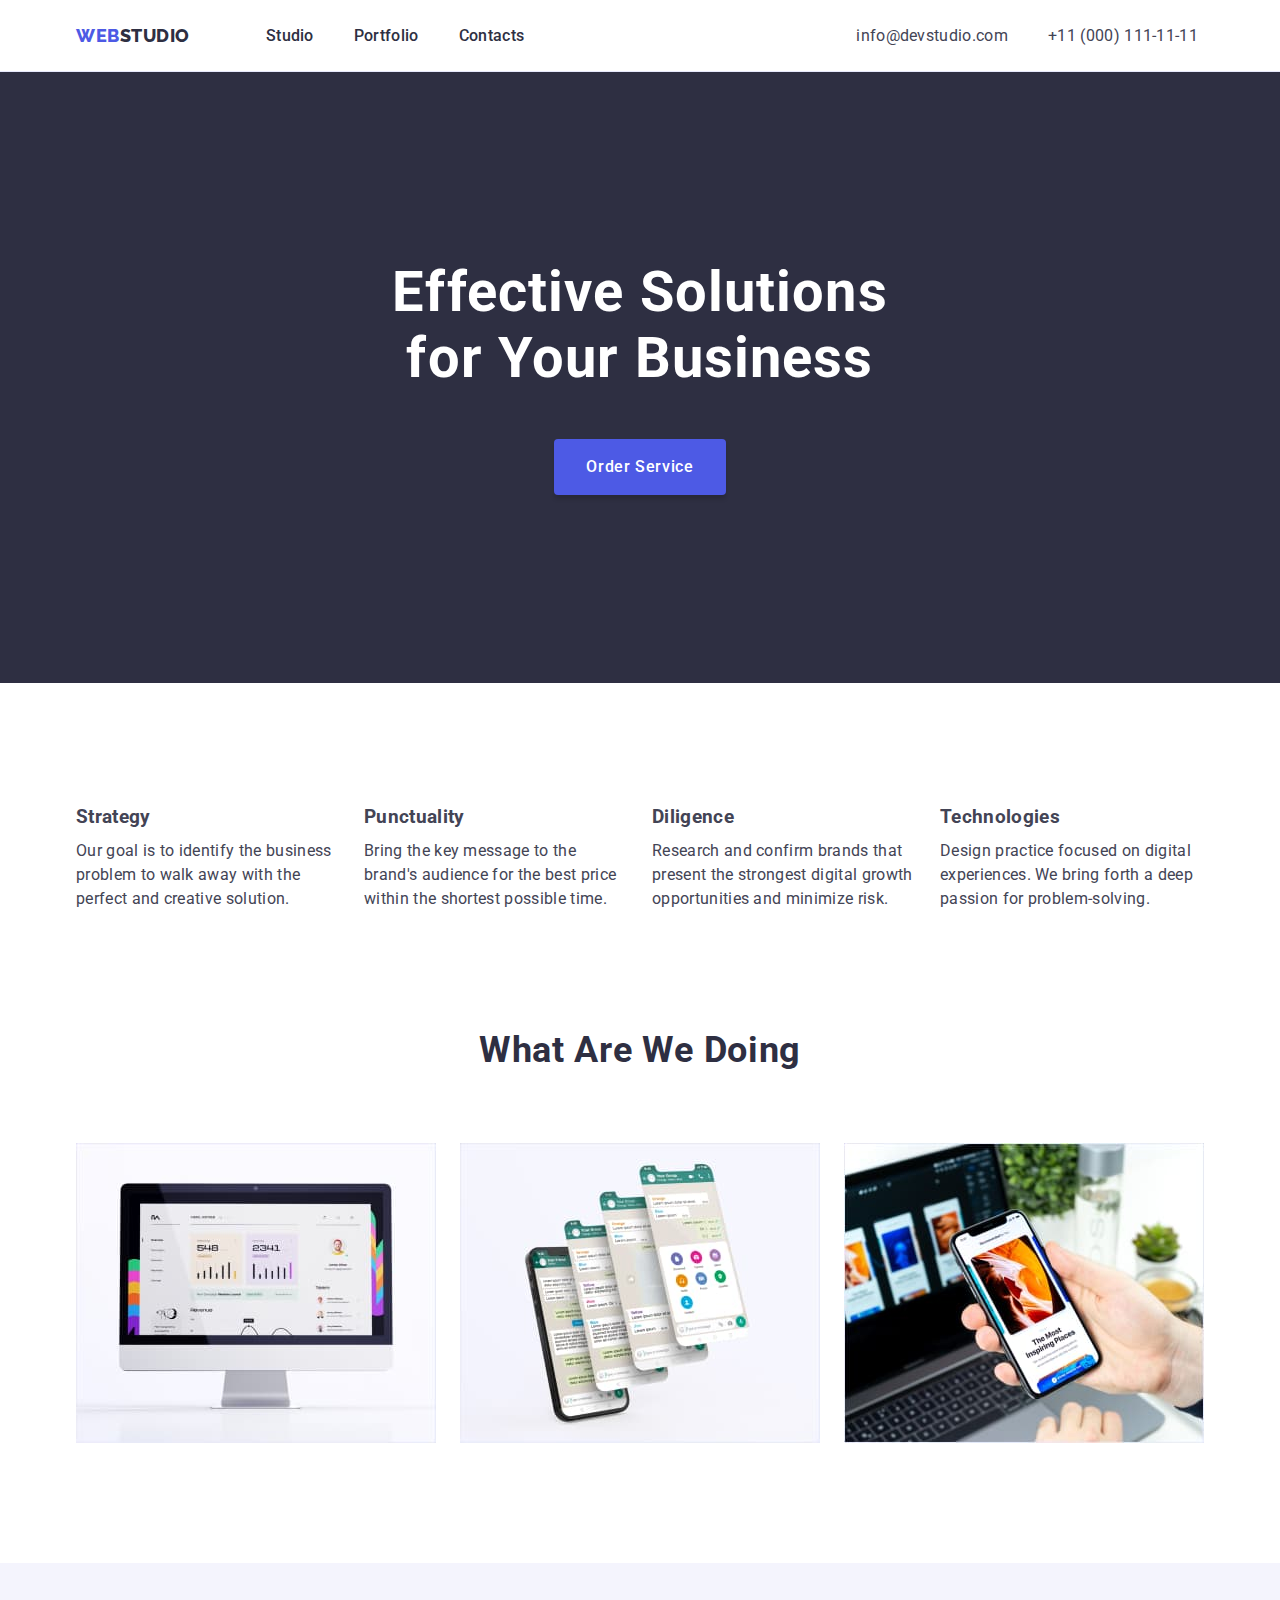
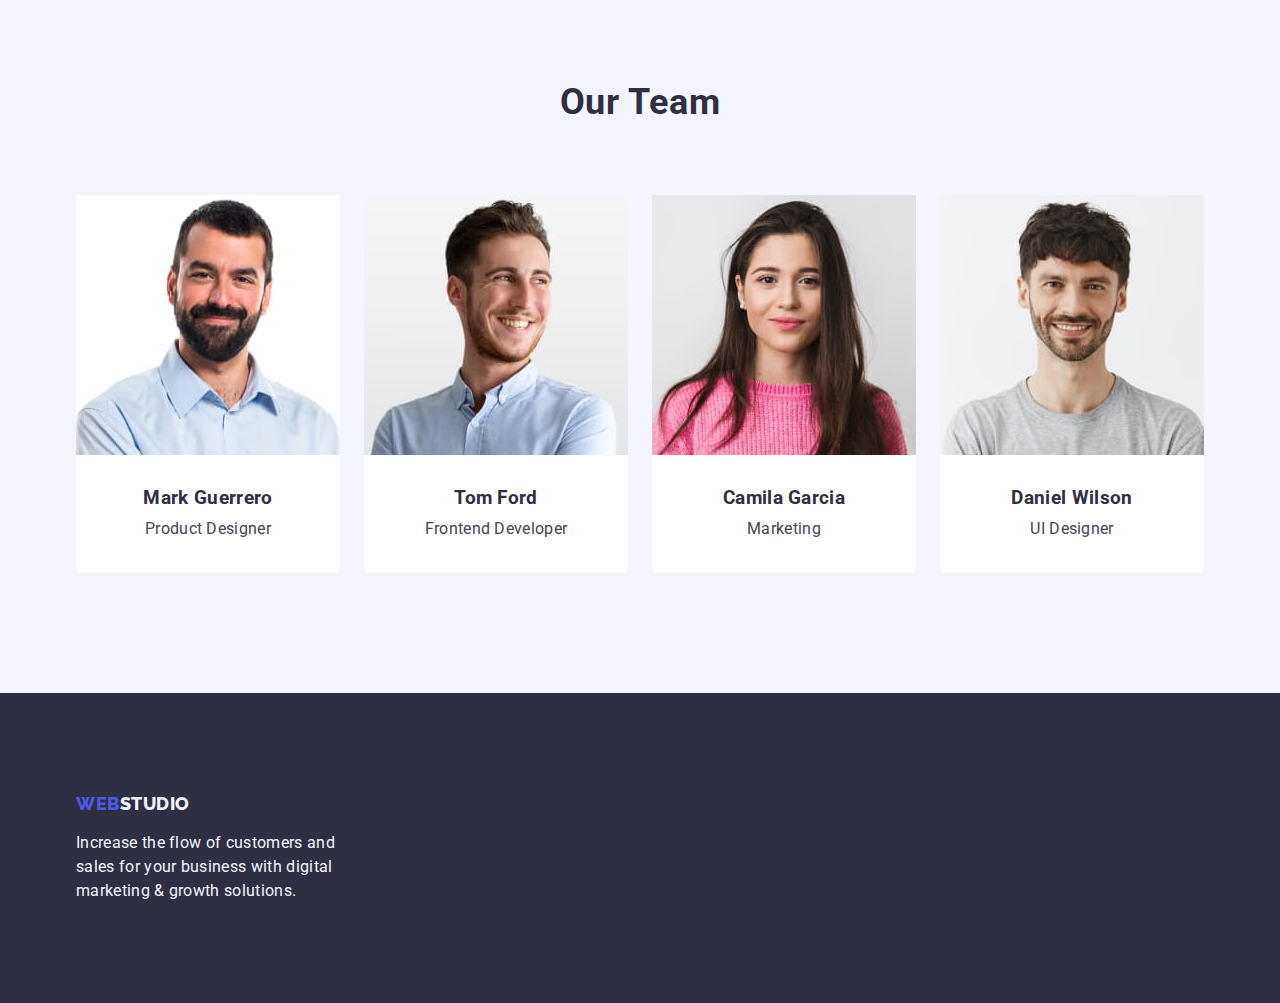
==== commit 82ec99e4: "25" ====
--- a/index.html
+++ b/index.html
@@ -52,9 +52,9 @@
  
   <!--section 2 Feature-->
   <section class="section-feature">
-    <div class="container section-feature-container">
+    <div class="container">
       <h2 class="visually-hidden">strategy</h2>
-      
+   
       <ul class="feature-list list">
         <li class="item">
           <h3 class="title">Strategy</h3>
--- a/css/styles.css
+++ b/css/styles.css
@@ -28,6 +28,7 @@
 }
 
 .link {
+  text-decoration: none;
 }
 
 
@@ -68,7 +69,7 @@
 }
 
 .container {
-  width: 1440px;
+  width: 1158px;
   margin-left: auto;
   margin-right: auto;
   padding-left: 15px;
@@ -80,9 +81,9 @@
   padding-bottom: 120px;
 } 
 
-.item {
+/* .item {
   flex-basis: calc((100% - 72px) / 3);
-  }
+  } */
 
 .title {
   margin-bottom: 8px; 
@@ -112,16 +113,20 @@
   letter-spacing: 0.04em;
   color: var(--accent-color);
   background-color: var(--primary-white-color);
-  }
+
+}
  
 .hero-btn {
+  display: block;
   min-width: 169px;
   height: 56px;
+  margin-left: auto;
+  margin-right: auto;
   padding: 16px 32px;
   box-shadow: 0px 4px 4px rgba(0, 0, 0, 0.15);
   border: none;
   border-radius: 4px;
-  position: absolute; 
+  /* position: absolute;  */
   cursor: pointer;
   font-family: var(--main-font-family);
   font-style: normal;
@@ -175,33 +180,25 @@
 .section-title {
   margin-bottom: 72px;
 }
-
-
 /* ================= /COMPONENTS ================= */
 
 
 
 /* ================= HEADER ================= */
 .page-header {
-  width: 1440px;
   height: 72px;
-/* display: flex;  
-align-items: center; */
-border-bottom: 1px solid #e7e9fc;
+  border-bottom: 1px solid #e7e9fc;
 } 
 
 .page-header-container {
 
   display: flex;
   align-items: center;
-
-
 }
 
 .page-navigation {
   display: flex;
   align-items: center; 
-  column-gap: 70px;
   font-weight: 500;
   font-size: 16px;
   line-height: 1.5;
@@ -210,16 +207,14 @@
   color: var(--title-text-color);
 } 
   
-
 .page-navigation:hover,
 .page-navigation:focus {
-  color: var(--change-color);
+  color: var(--changecolor);
   background-color: var(--primary-white-color);
   }
 
 
 .header-logo {
-  
   margin-right: 76px;
   font-family: var(--secondary-font-family);
   font-weight: 800;
@@ -233,8 +228,8 @@
 
 .header-logo:hover,
 .header-logo:focus {
-    color: var(--change-color);
-    }
+  color: var(--change-color);
+  }
 
 
 .header-logo-second {
@@ -289,7 +284,7 @@
   display: flex;
   gap: 40px;
   color: var(--primary-text-color);  
-  text-decoration: none;
+  font-style: normal;
 }  
   
 .header-contacts:hover,
@@ -301,29 +296,26 @@
 
 /* ================= HERO ================= */
 .hero-oder {
- width: 1440px;
- height: 600px;
+
  align-items: center;
  padding-top: 188px;
- padding-bottom: 292px;
+ padding-bottom: 188px;
  background-color: var(--title-text-color);
-
- }
-
+}
+ 
 .hero-title {
-  max-width: 496px;
-  /* padding-top: 188px;
-  padding-bottom: 292px; */
-  padding-left: 472px;
-  /* padding-right: 472px; */
+  max-width: 496px; 
+  margin-left: auto;
+  margin-right: auto;
+  margin-bottom: 48px;
+  font-family: var(--main-font-family);
+  font-weight: 700;
   font-size: 56px;
-  /* position: absolute; */
   line-height: 1.17;
+  letter-spacing: 0.02em;
   text-align: center;
-  letter-spacing: 0.02em;
   color: var(--primary-white-color);
-
-
+  
 }
 /* ================= /HERO ================= */
 
@@ -331,19 +323,15 @@
 /* ================= Feature ================= */
 
 .section-feature {
-margin-top: 120px;
-margin-left: 156px;
-max-width: 1128px;
-height: 104px;
-
-}
-
-.section-feature-container {
+padding: 120px 0;
+}
+
+/* .section-feature-container {
   top: 792px;
   left: 156px;
   width: 1128px;
   height: 104px;
-} 
+}  */
 
 
 .feature-list {
@@ -365,11 +353,8 @@
 /* ================= projects ================= */
 
 .section-projects {
-  padding-top: 96px; 
+  padding-top: 0; 
   padding-bottom: 120px;
-  margin-bottom: 72px;
-  width: 1128px;
-  height: 412px;
   top: 1016px;
   left: 156px;
   justify-content: center;
@@ -378,12 +363,11 @@
 .section-title {
 font-family: var(--main-font-family);
 text-align: center;
-Font style: Bold;
+Font style: 700;
 Font size: 36px;
 Line height: 1.11;
 Letter spacing: 0.02;
 color: var(--title-text-color);
-
 }
   
 .projects-list {
@@ -400,7 +384,8 @@
   width: calc((100% - 48px) / 3);
 }
 /* ================= /projects ================= */
-section-title {
+
+.section-title {
   color: var(--title-text-color);
   font-weight: 700;
   font-size: 36px;
@@ -410,7 +395,7 @@
   text-transform: capitalize;   
   }
 
-  .team .title {
+.team .title {
     font-weight: 500;
     font-size: 20px;
     line-height: 1.2;
@@ -434,7 +419,7 @@
     Gap: 24px;
   }  
 
-  .section-team >.section-title {
+.section-team >.section-title {
   font-weight: 700;
   font-size: 36px;
   line-height: 1.11;
@@ -469,7 +454,18 @@
 /* =================  portfolio  ================= */
 
 /* Hero-projects */
- 
+.hero-projects {
+  padding-top: 96px;
+  padding-bottom: 120px;
+/* }
+
+.hero-projects-container {
+  display: flex;
+  justify-content: center;
+  gap: 24px;   */
+
+}
+
 .hero-filter {
   display: flex; 
   justify-content: center;
@@ -507,8 +503,7 @@
   width: calc((100% - 48px) / 3);
 }
 
-.menu-link-portfolio {
-  padding: 32px 16px;
+.menu-item-portfolio >.menu-link  {
   border: 1px solid var(--border-line);
   border-top: none; 
 }
@@ -522,12 +517,7 @@
 }
 
 
-.hero-projects-container {
-  display: flex;
-  justify-content: center;
-  gap: 24px;
-  
-}
+
 
 /* =================  /portfolio  ================= */
  
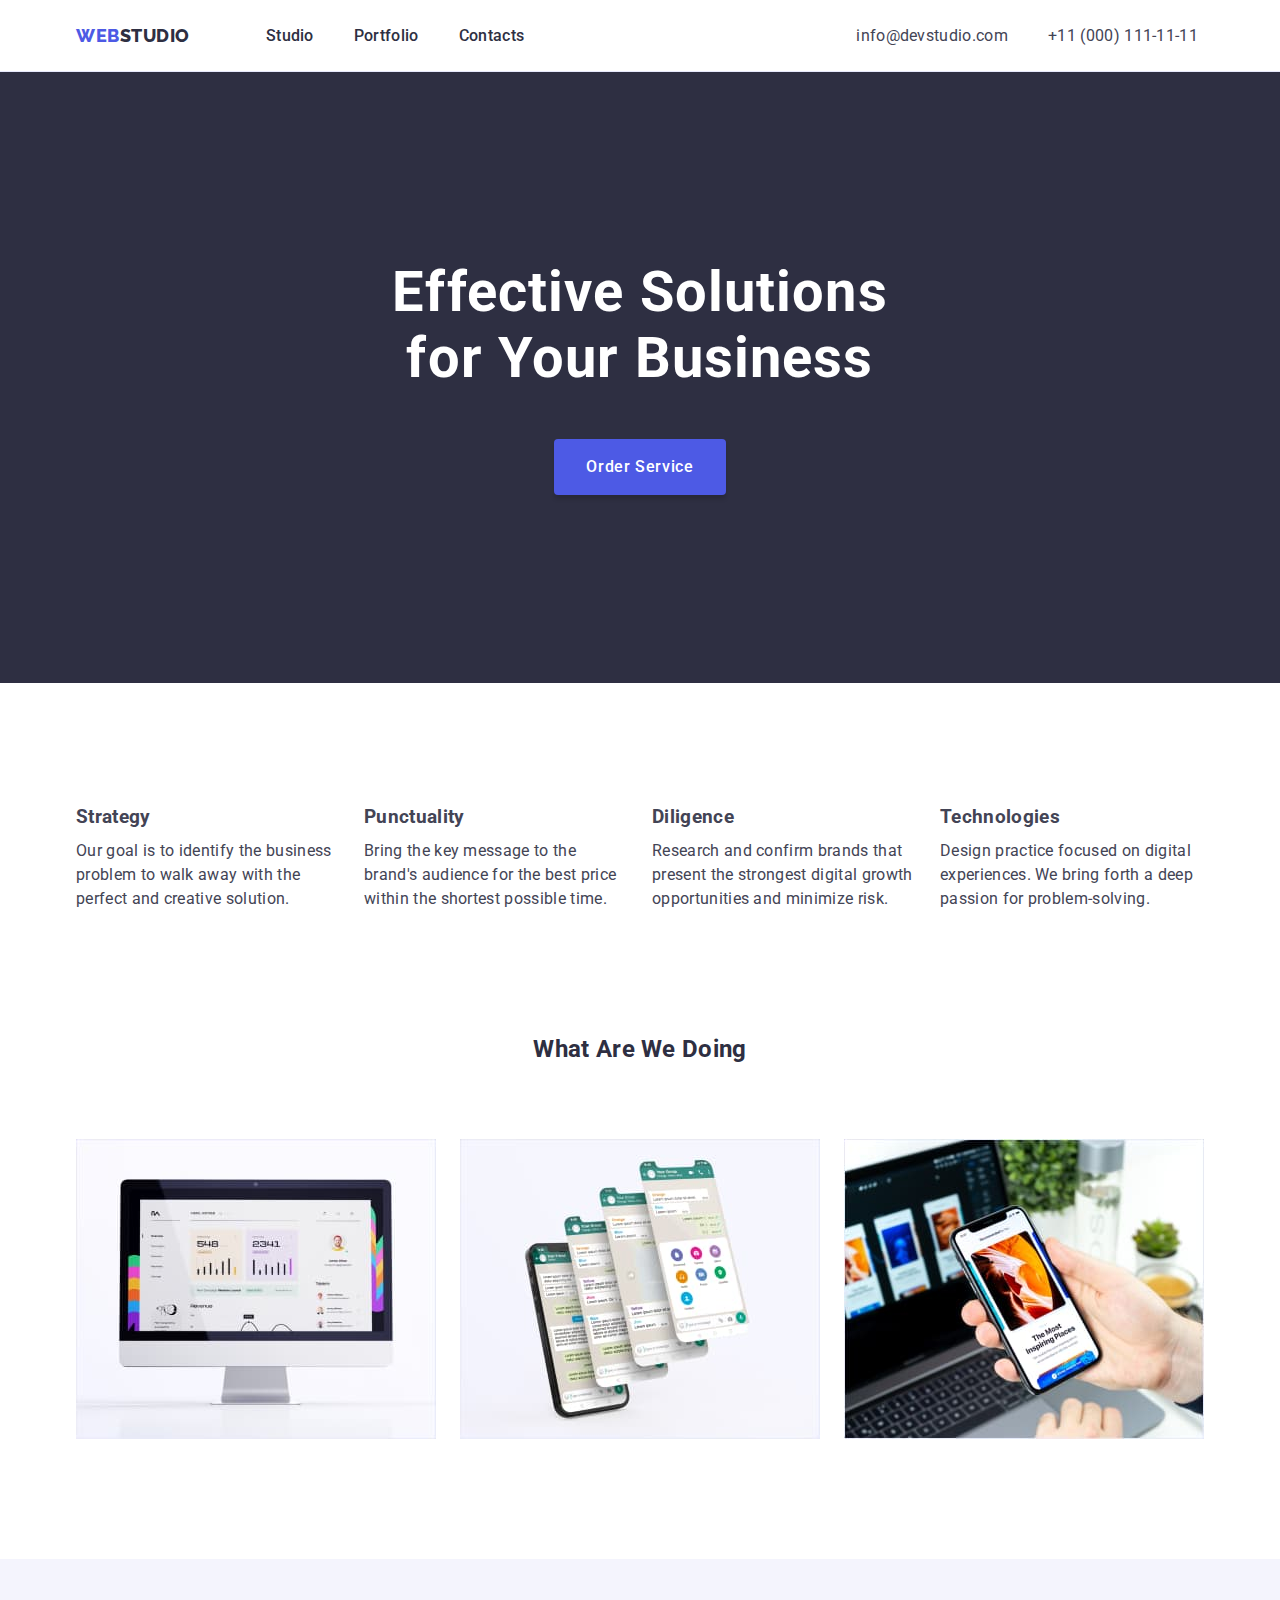
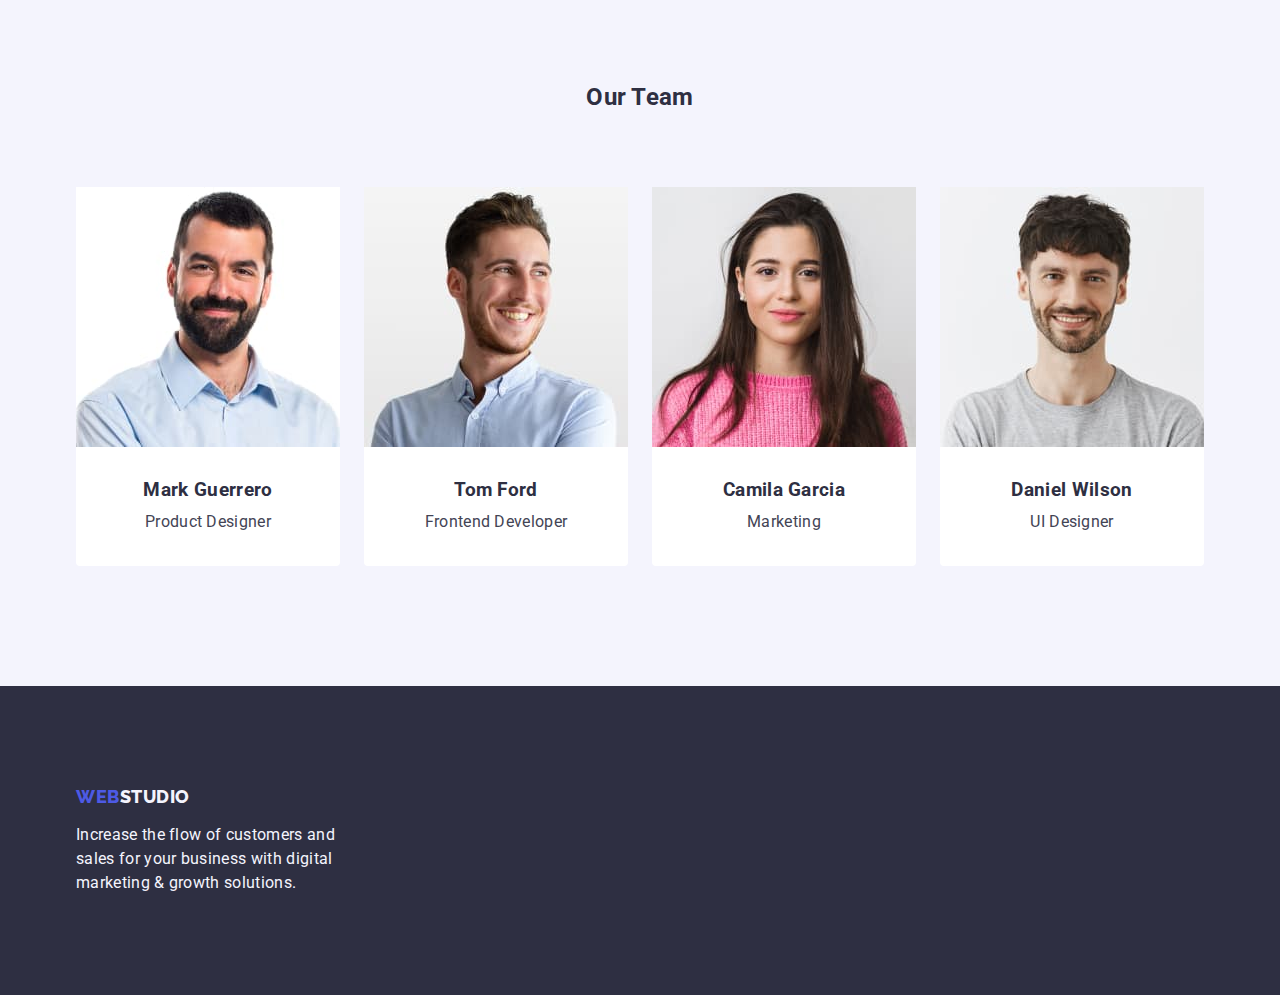
==== commit 33e09f48: "25" ====
--- a/index.html
+++ b/index.html
@@ -136,7 +136,6 @@
            </li>
         </ul>    
       </div>
-       
      </section>
 
   </main>
--- a/css/styles.css
+++ b/css/styles.css
@@ -20,7 +20,6 @@
   --change-color: #404bbf;
   --backgound-Team-cloud:#F4F4FD;
   --border-line: #E7E9FC;
-
 }
 
 .list {
@@ -31,11 +30,9 @@
   text-decoration: none;
 }
 
-
 .button {
   cursor: pointer;
 }
-
 
 h1,
 h2,
@@ -81,9 +78,6 @@
   padding-bottom: 120px;
 } 
 
-/* .item {
-  flex-basis: calc((100% - 72px) / 3);
-  } */
 
 .title {
   margin-bottom: 8px; 
@@ -96,15 +90,12 @@
   margin: -1px;
   border: 0;
   padding: 0;
-  
   white-space: nowrap;
   clip-path: inset(100%);
   clip: rect(0 0 0 0);
   overflow: hidden;
 }
 /* ================= COMPONENTS ================= */
-
-
 
 .button {
   font-weight: 500;
@@ -113,7 +104,6 @@
   letter-spacing: 0.04em;
   color: var(--accent-color);
   background-color: var(--primary-white-color);
-
 }
  
 .hero-btn {
@@ -126,7 +116,6 @@
   box-shadow: 0px 4px 4px rgba(0, 0, 0, 0.15);
   border: none;
   border-radius: 4px;
-  /* position: absolute;  */
   cursor: pointer;
   font-family: var(--main-font-family);
   font-style: normal;
@@ -169,7 +158,6 @@
   background-color: var(--change-color);
  }
 
-
 .menu-link-text-content {
 padding-top: 32px;
 padding-bottom: 32px;
@@ -179,10 +167,17 @@
 
 .section-title {
   margin-bottom: 72px;
-}
+  font-family: var(--main-font-family);
+  text-align: center;
+  font style: 700;
+  font size: 36px;
+  line height: 1.11;
+  letter-spacing: 0.02;
+  text-transform: capitalize;  
+  color: var(--title-text-color);
+  }
+
 /* ================= /COMPONENTS ================= */
-
-
 
 /* ================= HEADER ================= */
 .page-header {
@@ -191,7 +186,6 @@
 } 
 
 .page-header-container {
-
   display: flex;
   align-items: center;
 }
@@ -212,7 +206,6 @@
   color: var(--changecolor);
   background-color: var(--primary-white-color);
   }
-
 
 .header-logo {
   margin-right: 76px;
@@ -231,7 +224,6 @@
   color: var(--change-color);
   }
 
-
 .header-logo-second {
   font-family: var(--secondary-font-family);
   font-style: normal;
@@ -244,11 +236,9 @@
   color: var(--title-text-color);
 }
 
-
 .menu {
   display: flex;
   gap: 40px;
-
 }
 
 .menu-item {
@@ -295,8 +285,8 @@
 /* ================= /HEADER ================= */
 
 /* ================= HERO ================= */
+
 .hero-oder {
-
  align-items: center;
  padding-top: 188px;
  padding-bottom: 188px;
@@ -326,14 +316,6 @@
 padding: 120px 0;
 }
 
-/* .section-feature-container {
-  top: 792px;
-  left: 156px;
-  width: 1128px;
-  height: 104px;
-}  */
-
-
 .feature-list {
   display: flex;
   align-items: flex-start;
@@ -346,10 +328,10 @@
 }
 
 .feature-list .text {
+  
   color: var(--primary-text-color);
   line-height: 1.5;
   }
-
 /* ================= projects ================= */
 
 .section-projects {
@@ -360,16 +342,7 @@
   justify-content: center;
 }
 
-.section-title {
-font-family: var(--main-font-family);
-text-align: center;
-Font style: 700;
-Font size: 36px;
-Line height: 1.11;
-Letter spacing: 0.02;
-color: var(--title-text-color);
-}
-  
+
 .projects-list {
   display: flex;
   gap: 24px;
@@ -384,16 +357,6 @@
   width: calc((100% - 48px) / 3);
 }
 /* ================= /projects ================= */
-
-.section-title {
-  color: var(--title-text-color);
-  font-weight: 700;
-  font-size: 36px;
-  line-height: 1.11;
-  text-align: center;
-  letter-spacing: 0.02em;
-  text-transform: capitalize;   
-  }
 
 .team .title {
     font-weight: 500;
@@ -453,20 +416,12 @@
 
 /* =================  portfolio  ================= */
 
-/* Hero-projects */
-.hero-projects {
+.portfolio {
   padding-top: 96px;
   padding-bottom: 120px;
-/* }
-
-.hero-projects-container {
-  display: flex;
-  justify-content: center;
-  gap: 24px;   */
-
-}
-
-.hero-filter {
+}
+
+.portfolio-filter {
   display: flex; 
   justify-content: center;
   gap: 24px;
@@ -474,56 +429,54 @@
 }
 
 
-.hero-item {
+.filter-item {
   text-decoration: none;
 }
 
-.menu-link .section-title-projects {
-font-weight: 500;
-font-size: 20px;
-line-height: 1.2;
-letter-spacing: 0.02em;
-color: var(--title-text-color);
-}
-
-.menu-link .text-projects {
-  line-height: 1.5;
-  color: var(--primary-text-color);
-}  
-
-
-.portfolio-list {
+/* portfolio-projects */
+
+.portfolio-projects-list {
   display: flex;
   flex-wrap: wrap;
   column-gap: 24px;
   row-gap: 48px; 
  }
 
-.menu-item-portfolio {
+ .projects-item {
   width: calc((100% - 48px) / 3);
-}
-
-.menu-item-portfolio >.menu-link  {
   border: 1px solid var(--border-line);
   border-top: none; 
 }
 
-.menu-link-text-content {
+.projects-link {
+  color: var(--title-text-color);
+}
+
+.projects-link:hover,
+.projects-link:focus {
+color: var(--change-color);
+background-color: var(--primary-white-color);
+}
+
+.projects-text-content {
   padding: 32px 16px;
 }
-
 .section-title-projects {
-  margin-bottom: 8px
-}
-
-
-
+margin-bottom: 8px;
+font-weight: 500;
+font-size: 20px;
+line-height: 1.2;
+color: var(--title-text-color);
+} 
+
+.text-projects {
+  color: var(--primary-text-color);
+}   
 
 /* =================  /portfolio  ================= */
  
 /* =================  footer  ================= */
 .footer {
-
   padding-top: 100px; 
   padding-bottom: 100px;
   background-color: var(--title-text-color);
@@ -542,7 +495,6 @@
   text-transform: uppercase; 
   text-decoration: none;
  color: var(--accent-color);
-
 }
 
 .footer-logo-second {
@@ -554,5 +506,3 @@
   color: var(--backgound-Team-cloud);
  }
 
- 
- 